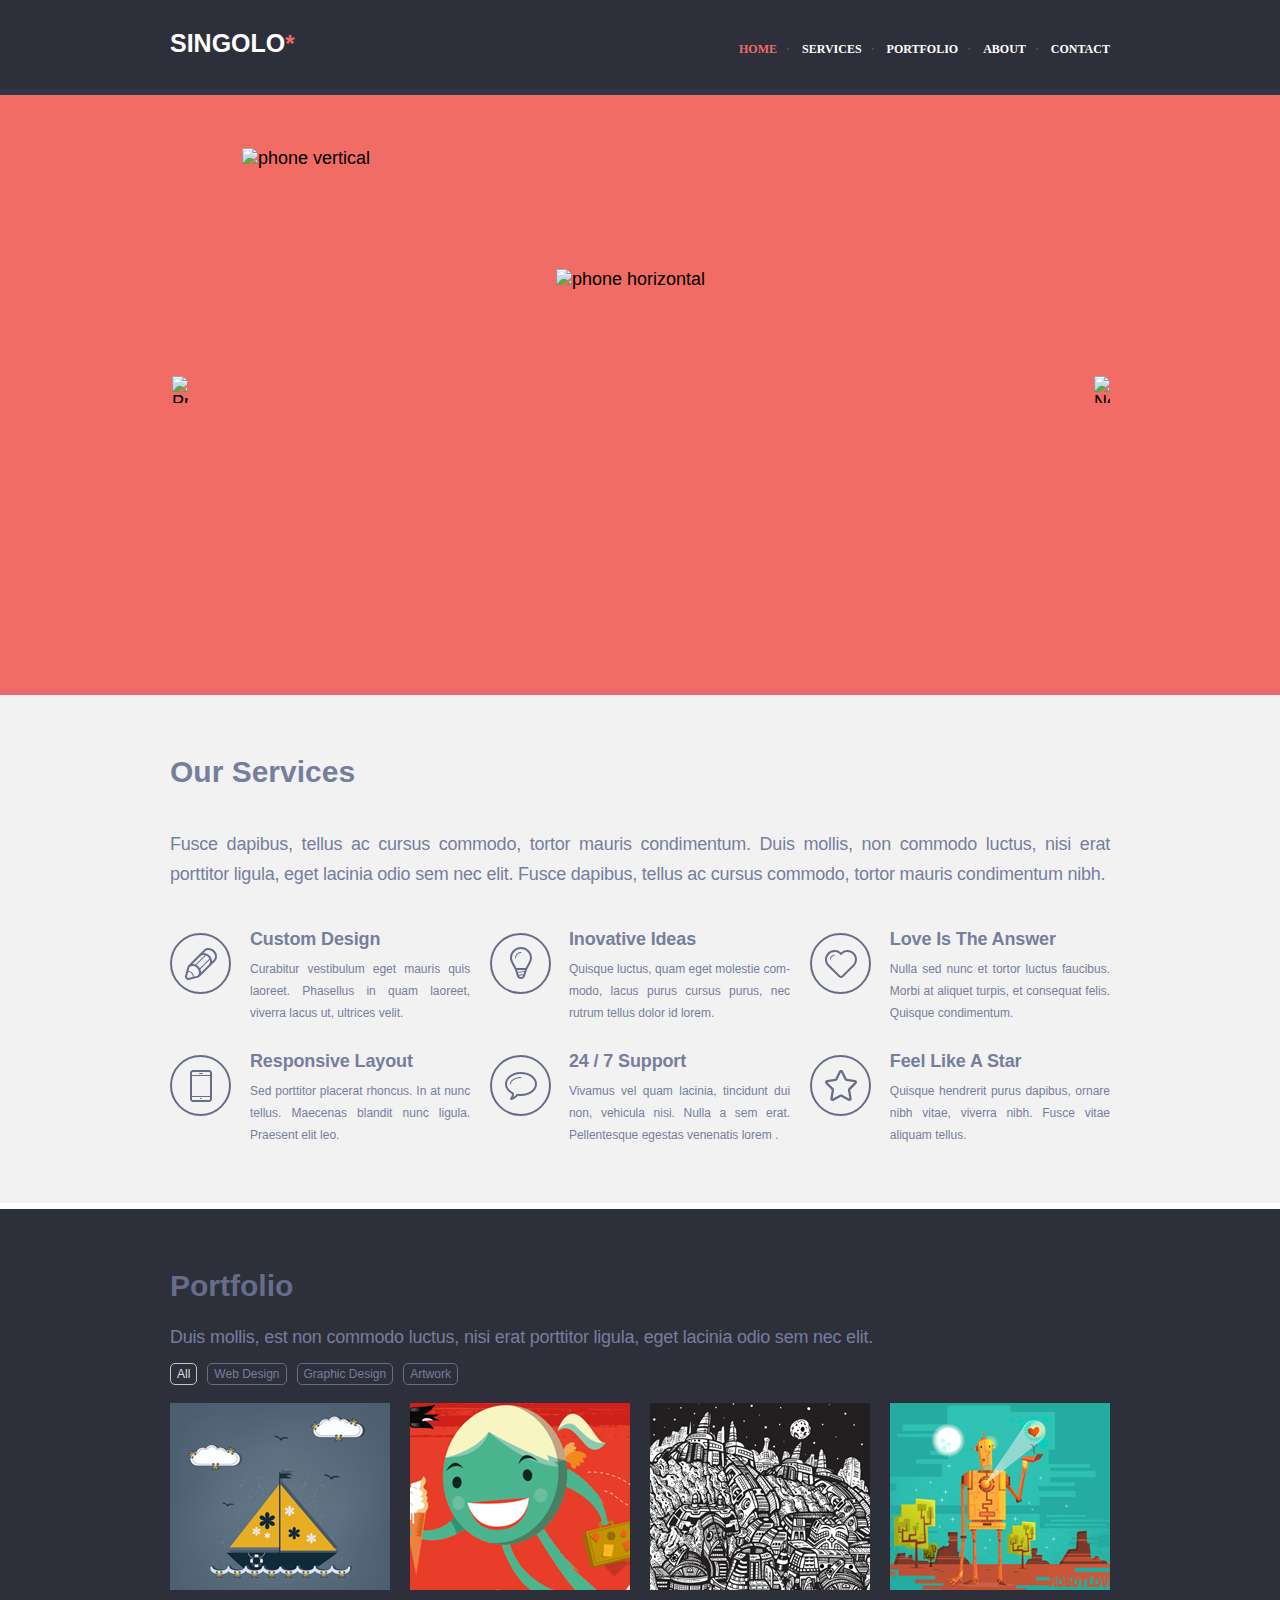
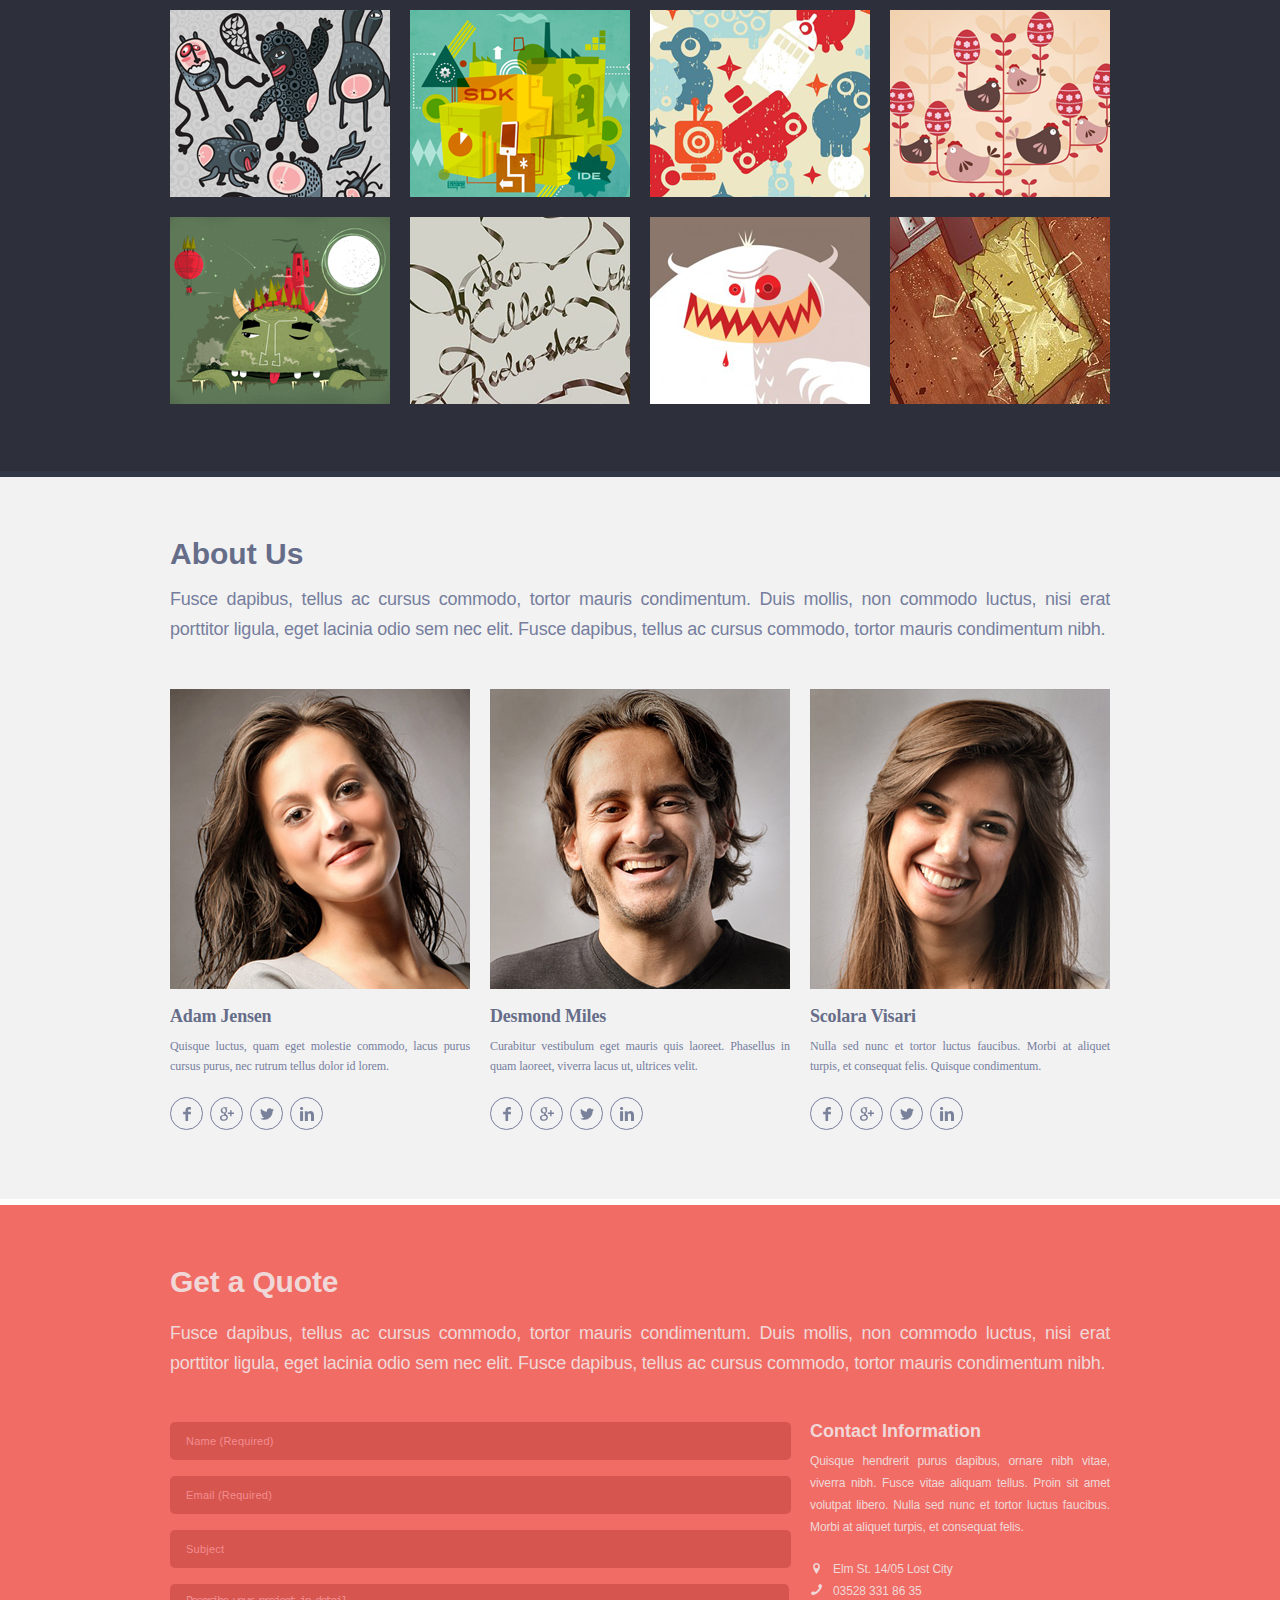
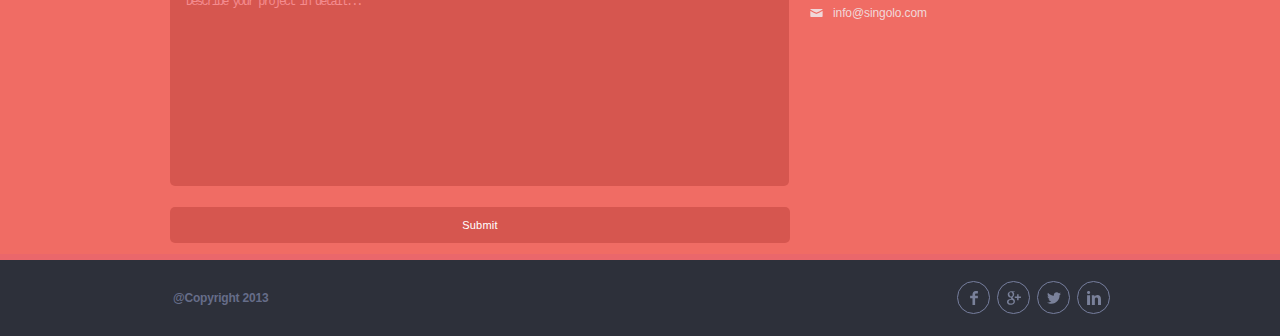
==== index.html @ 2f9a9399 "feat: merged 3 part into one without cleaning css" ====
<!DOCTYPE html>
<html lang="en">
<head>
  <meta charset="UTF-8">
  <meta name="viewport" content="width=device-width, initial-scale=1.0">
  <link rel="stylesheet" href="./assets/fonts/fonts.css">
  <link rel="stylesheet" href="./style.css">
  <title>Singpolo</title>
</head>
<body>
  <header class="header">
    <div class="wrapper">
      <h1 class="logo"><a href="#">Singolo</a></h1>
      <nav class="header-navigation">
        <ul class="navigation">
          <li><a href="#">Home</a></li>
          <li><a href="#">Services</a></li>
          <li><a href="#">Portfolio</a></li>
          <li><a href="#">About</a></li>
          <li><a href="#">Contact</a></li>
        </ul>
      </nav>
    </div>
    <div class="header-underline"></div>
  </header>
  <main class="main">
    <section class="slider">
      <div class="wrapper">
        <a href="#" class="btn-prev"><img class="prev" src="./assets/img/prev.png" alt="Previos slide"></a>
        <img class="phone-vertical" src="./assets/img/phone-vertical.png" alt="phone vertical" >
        <img class="phone-horizontal" src="./assets/img/phone-horizontal.png" alt="phone horizontal">
        <a href="#" class="btn-next"><img class="next" src="./assets/img/next.png" alt="Next slide"></a>
      </div>
      <div class="slider-underline"></div>
    </section>
    <section class="services">
      <div class="wrapper">
        <h2 class="services-header">Our Services</h2>
        <p class="service-text">Fusce dapibus, tellus ac cursus commodo, tortor mauris condimentum. Duis mollis,
          non commodo luctus, nisi erat porttitor ligula, eget lacinia odio sem nec elit. Fusce dapibus,
          tellus ac cursus commodo, tortor mauris condimentum nibh.</p>
          <div class="layout-3-column">
            <div class="item-service">
                <div class="tool-icon">
                  <img src="./assets/img/pen.svg" class="icon-transparent" alt="pen"/>
                </div>
              <div class="tool">
                <h3>Custom design</h3>
                <p>Curabitur vestibulum eget mauris quis laoreet. Phasellus in quam laoreet, viverra lacus ut,
                  ultrices velit.</p>
              </div>
            </div>
            <div class="item-service">
                <div class="tool-icon">
                  <img src="./assets/img/lightbulb.svg" class="icon-transparent" alt="bulb"/>
                </div>
              <div class="tool">
                <h3>Inovative Ideas</h3>
                <p>Quisque luctus, quam eget molestie com&shy;modo, lacus purus cursus purus, nec rutrum tellus dolor id lorem.</p>
              </div>
            </div>
            <div class="item-service">
                <div class="tool-icon">
                  <img src="./assets/img/heart.svg" class="icon-transparent" alt="heart"/>
                </div>
              <div class="tool">
                <h3>Love Is The Answer</h3>
                <p>Nulla sed nunc et tortor luctus faucibus. Morbi at aliquet turpis, et consequat felis. Quisque condimentum.</p>
              </div>
            </div>
            <div class="item-service">
                <div class="tool-icon">
                  <img src="./assets/img/phone.svg" class="icon-transparent" alt="phone"/>
                </div>
              <div class="tool">
                <h3>Responsive Layout</h3>
                <p>Sed porttitor placerat rhoncus. In at nunc tellus. Maecenas blandit nunc ligula. Prae&shy;sent elit leo.</p>
              </div>
            </div>
            <div class="item-service">
                <div class="tool-icon">
                  <img src="./assets/img/bubble.svg" class="icon-transparent" alt="bubble"/>
                </div>
              <div class="tool">
                <h3>24 / 7 Support</h3>
                <p>Vivamus vel quam lacinia, tincidunt dui non, vehicula nisi. Nulla a sem erat. Pellen&shy;tesque egestas venenatis lorem .</p>
              </div>
            </div>
            <div class="item-service">
                <div class="tool-icon">
                  <img src="./assets/img/star.svg" class="icon-transparent" alt="star"/>
                </div>
              <div class="tool">
                <h3>Feel Like A Star</h3>
                <p>Quisque hendrerit purus dapibus, ornare nibh vitae, viverra nibh. Fusce vitae aliquam tellus.</p>
              </div>
            </div>
          </div>
      </div>
      <div class="services-underline"></div>
    </section>
    <section class="portfolio">
      <div class="wrapper">
        <h2 class="portfolio-header">Portfolio</h2>
        <p class="description">Duis mollis, est non commodo luctus, nisi erat
          porttitor ligula, eget lacinia odio sem nec elit.</p>
          <ul class="tags">
            <li><a href="#">all</a></li>
            <li><a href="#">web design</a></li>
            <li><a href="#">graphic design</a></li>
            <li><a href="#">artwork</a></li>
          </ul>
          <div class="layout-4-column">
            <div class="item">
              <a href="#"><img src="./assets/img/Project1.png" class="item-img1" alt=""></a>
            </div>
            <div class="item">
              <a href="#"><img src="./assets/img/Project2.png" class="item-img2" alt=""></a>
            </div>
            <div class="item">
              <a href="#"><img src="./assets/img/Project3.png" class="item-img3" alt=""></a>
            </div>
            <div class="item">
              <a href="#"><img src="./assets/img/Project4.png" class="item-img4" alt=""></a>
            </div>
            <div class="item">
              <a href="#"><img src="./assets/img/Project5.png" class="item-img5" alt=""></a>
            </div>
            <div class="item">
              <a href="#"><img src="./assets/img/Project6.png" class="item-img6" alt=""></a>
            </div>
            <div class="item">
              <a href="#"><img src="./assets/img/Project7.png" class="item-img7" alt=""></a>
            </div>
            <div class="item">
              <a href="#"><img src="./assets/img/Project8.png" class="item-img8" alt=""></a>
            </div>
            <div class="item">
              <a href="#"><img src="./assets/img/Project9.png" class="item-img9" alt=""></a>
            </div>
            <div class="item">
              <a href="#"><img src="./assets/img/Project10.png" class="item-img10" alt=""></a>
            </div>
            <div class="item">
              <a href="#"><img src="./assets/img/Project11.png" class="item-img11" alt=""></a>
            </div>
            <div class="item">
              <a href="#"><img src="./assets/img/Project12.png" class="item-img12" alt=""></a>
            </div>
            <div class="item">
              <a href="#"><img src="./assets/img/Project12.png" class="item-img12" alt=""></a>
            </div>
            <div class="item">
              <a href="#"><img src="./assets/img/Project12.png" class="item-img12" alt=""></a>
            </div>
          </div>
      </div>
      <div class="portfolio-underline"></div>
    </section>
    <section class="about-us">
      <div class="wrapper">
        <h2 class="about-us-header">About Us</h2>
        <p class="about-us-description">Fusce dapibus, tellus ac cursus commodo, tortor mauris condimentum.
          Duis mollis, non commodo luctus, nisi erat porttitor ligula, eget lacinia odio sem nec elit.
          Fusce dapibus, tellus ac cursus commodo, tortor mauris condimentum nibh.</p>
        <div class="layer-3-tiles">
          <div class="box">
            <img src="./assets/img/photo1.jpg" alt="Adam Jensen" class="photo1">
            <h3>Adam Jensen</h3>
            <p>Quisque luctus, quam eget molestie commodo, lacus purus cursus purus, nec rutrum tellus dolor id lorem.</p>
            <div class="soc-networks">
              <a href="#"><img src="./assets/img/ico-facebook.svg" alt="Facebook" class="ico-facebook"></a>
              <a href="#"><img src="./assets/img/ico-google-plus.svg" alt="Google Plus" class="ico-google-plus"></a>
              <a href="#"><img src="./assets/img/ico-twitter.svg" alt="Twitter" class="ico-twitter"></a>
              <a href="#"><img src="./assets/img/ico-linkedin.svg" alt="LinkedIn" class="ico-linkedin"></a>
            </div>
          </div>
          <div class="box">
            <img src="./assets/img/photo2.jpg" alt="Desmond Miles" class="photo2">
            <h3>Desmond Miles</h3>
            <p>Curabitur vestibulum eget mauris quis laoreet. Phasellus in quam laoreet, viverra lacus ut, ultrices velit.</p>
            <div class="soc-networks">
              <a href="#"><img src="./assets/img/ico-facebook.svg" alt="Facebook" class="ico-facebook"></a>
              <a href="#"><img src="./assets/img/ico-google-plus.svg" alt="Google Plus" class="ico-google-plus"></a>
              <a href="#"><img src="./assets/img/ico-twitter.svg" alt="Twitter" class="ico-twitter"></a>
              <a href="#"><img src="./assets/img/ico-linkedin.svg" alt="LinkedIn" class="ico-linkedin"></a>
            </div>
          </div>
          <div class="box">
            <img src="./assets/img/photo3.jpg" alt="Scolara Visari" class="photo3">
            <h3>Scolara Visari</h3>
            <p>Nulla sed nunc et tortor luctus faucibus. Morbi at aliquet turpis, et consequat felis. Quisque condimentum.</p>
            <div class="soc-networks">
              <a href="#"><img src="./assets/img/ico-facebook.svg" alt="Facebook" class="ico-facebook"></a>
              <a href="#"><img src="./assets/img/ico-google-plus.svg" alt="Google Plus" class="ico-google-plus"></a>
              <a href="#"><img src="./assets/img/ico-twitter.svg" alt="Twitter" class="ico-twitter"></a>
              <a href="#"><img src="./assets/img/ico-linkedin.svg" alt="LinkedIn" class="ico-linkedin"></a>
            </div>
          </div>
        </div>
      </div>
      <div class="about-us-underline"></div>
    </section>
    <section class="quote">
      <div class="wrapper">
        <h2 class="quote-header">Get a Quote</h2>
        <p>Fusce dapibus, tellus ac cursus commodo, tortor mauris condimentum. Duis mollis,
          non commodo luctus, nisi erat porttitor ligula, eget lacinia odio sem nec elit.
          Fusce dapibus, tellus ac cursus commodo, tortor mauris condimentum nibh.</p>
        <div class="layer-2-column">
          <div class="first-column">
            <form action="post">
              <input type="text" name="name" required placeholder="Name (Required)" class="contacts-input">
              <input type="email" name="email" required placeholder="Email (Required)" class="contacts-input">
              <input type="text" name="subject" placeholder="Subject" class="contacts-input">
              <textarea name="project-description" placeholder="Describe your project in detail..." class="contacts-textarea"></textarea>
              <input type="submit" value="Submit" class="contacts-input submit">
            </form>
          </div>
          <div class="second-column">
            <h3 class="contact-header">Contact Information</h3>
            <p>Quisque hendrerit purus dapibus, ornare nibh vitae, viver&shy;ra nibh.
              Fusce vitae aliquam tellus. Proin sit amet volutpat libero. Nulla sed nunc
              et tortor luctus faucibus. Morbi at aliquet turpis, et consequat felis. </p>
              <div class="contacts">
                <p class="location">Elm St. 14/05 Lost City </p>
                <p class="phone-number"><a href="tel:035283318635" title="Phone number">03528 331 86 35</a></p>
                <p class="our-email"><a href="mailto:info@singolo.com">info@singolo.com</a></p>
              </div>
          </div>
        </div>
      </div>
      <div class="quote-underline"></div>
    </section>
  </main>
  <footer>
    <div class="wrapper">
      <h4 class="footer-copyright">@Copyright 2013</h4>
      <div class="soc-networks">
        <a href="#"><img src="./assets/img/ico-facebook.svg" alt="Facebook" class="ico-facebook"></a>
        <a href="#"><img src="./assets/img/ico-google-plus.svg" alt="Google Plus" class="ico-google-plus"></a>
        <a href="#"><img src="./assets/img/ico-twitter.svg" alt="Twitter" class="ico-twitter"></a>
        <a href="#"><img src="./assets/img/ico-linkedin.svg" alt="LinkedIn" class="ico-linkedin"></a>
      </div>
    </div>
  </footer>
</body>
</html>
---- style.css ----
html {
  font-size: 10px;
}

body {
  font-size: 1.8rem;
  font-family: 'Lato', Arial, sans-serif;
  margin: 0px;
}

a {
  color: inherit;
  text-decoration: none;
}

.wrapper {
  display: flex;
  width: 940px;
  height: 100%;
  margin: 0 auto;
  padding: 0 40px;
}

header {
  width: 100%;
  height: 89px;
  background-color: #2d303a;
  margin-bottom: 6px;
}

.header-underline {
  height: 6px;
  position: relative;
  background-color: #323746;
}

header > .wrapper {
  justify-content: space-between;
  width: 940px;
}

.logo {
  color: #ffffff;
  text-align: left;
  line-height: 20px;
  font-size: 2.5rem;
  font-weight: 700;
  text-transform: uppercase;
  margin-block-start: 33px;
}

.logo::after {
  content: "*";
  position: relative;
  font-size: 2.4rem;
  color: #f06c64;
}

nav {
  width: 380px;
  height: 100%;
}

.header-navigation .navigation {
  display: flex;
  justify-content: space-between;
  list-style: none;
  margin-block-start: 18px;
  margin-block-end: 0;
  padding-inline-start: 9px;
}

.navigation li a {
  font-size: 12px;
  line-height: 63px;
  font-family: "Lato";
  font-weight: 700;
  text-align: left;
  color: #ffffff;
  text-transform: uppercase;
}

.navigation li:first-child a {
  color: #f06c64;
}

.navigation li:not(:first-child)::before {
  content: ".";
  position: relative;
  font-weight: 400;
  font-size: 20px;
  left: -11px;
  color: #494e62;
  bottom: 3px;

}

.navigation li a:hover {
  color: #f06c64;
}

.slider {
  width: 100%;
  height: 594px;
  background-color: #f06c64;
  margin-bottom: 6px;
}

.slider > .wrapper {
  position: relative;
}

.prev:hover, .next:hover {
  transform: scale(1.4);
}

.prev {
  position: absolute;
  width: 16px;
  height: 27px;
  top: 281px;
  left: 42px;
}

.phone-vertical {
  position: absolute;
  top: 53px;
  left: 112px;
  width: 240px;
  height: 484px;
}

.phone-horizontal {
  position: absolute;
  top: 174px;
  right: 111px;
  width: 483px;
  height: 240px;
}

.next {
  position: absolute;
  width: 16px;
  height: 27px;
  top: 281px;
  right: 40px;
}

.slider-underline {
  height: 6px;
  position: relative;
  background-color: #ea676b;
}

.services {
  width: 100%;
  color: #767e9e;
  background-color: #f2f2f2;
}

.services > .wrapper {
  flex-direction: column;
}

.services-header {
  font-weight: 900;
  margin-block-start: 0;
  margin-block-end: 19px;
  padding-block-start: 60px;
  font-size: 3rem;
}

.service-text {
  margin-top: 0px;
  text-align: justify;
  font-size: 1.8rem;
  line-height: 3rem;
  margin-bottom: 40px;
  font-weight: 300;
}

.layout-3-column {
  display: flex;
  flex-wrap: wrap;
  justify-content: space-between;
  margin-bottom: 30px;
}

.item-service {
  display: flex;
  flex-basis: 33%;
  margin-bottom: 27px;
  margin-right: -10px;
}

.layout-3-column h3 {
  margin: 0;
  font-size: 1.8rem;
  text-align: justify;
  letter-spacing: -0.013rem;
  text-transform: capitalize;
  font-weight: 900;
}

.layout-3-column p {
  margin: 0;
  font-size: 1.2rem;
  font-weight: 400;
  line-height: 2.2rem;
  padding-top: 8px;
  text-align: justify;
  padding-right: 10px;

}

.tool-icon {
  padding-top: 4px;
  margin-right: 18px;
}

.services-underline {
  height: 6px;
  position: relative;
  background-color: #ffffff;

}

/*===============Sinpolo 1^ ================*/

html {
  font-size: 10px;
}

body {
  font-size: 1.8rem;
  font-family: 'Lato', Arial, sans-serif;
  margin: 0px;
}

a {
  color: inherit;
  text-decoration: none;
}

p {
  display: block;
  margin-block-start: 0;
  margin-block-end: 0;
  margin-inline-start: 0;
  margin-inline-end: 0;
}

ul {
  display: block;
  list-style-type: disc;
  margin-block-start: 0;
  margin-block-end: 0;
  margin-inline-start: 0;
  margin-inline-end: 0;
  padding-inline-start: 0;
}

h1, h2, h3 {
  margin-block-start: 0;
  margin-block-end: 0;
}

.wrapper {
  display: flex;
  width: 940px;
  height: 100%;
  margin: 0 auto;
  padding: 0 40px;
}

.portfolio {
  background-color: #2d303a;
  color: #767e9e;
}

.portfolio > .wrapper {
  justify-content: space-between;
  flex-direction: column;
  width: 940px;
}

.portfolio-header {
  color: #666d89;
  text-align: left;
  line-height: 30px;
  font-size: 3.0rem;
  font-weight: 900;
  margin-block-start: 62px;
  margin-block-end: 0;
}

.description {
  letter-spacing: -0.22px;
  padding-top: 22px;
  line-height: 30px;
}

.tags {
  display: flex;
  justify-content: start;
  list-style: none;
  padding-top: 11px;
  font-size: 1.2rem;
  font-weight: 400;
  text-align: left;
  text-transform: capitalize;
}

.tags > li {
  margin-right: 10px;
  border: solid 1px #666d89;
  border-radius: 5px;
  padding: 3px 6px;
}

.tags > li:hover {
  transform: scale(1.2);
}

.tags > li:first-child {
  border-color: #c5c5c5;
  color: #dedede;
}

.layout-4-column {
  height: 621px;
  display: flex;
  flex-wrap: wrap;
  padding-top: 18px;
  position: relative;
  overflow: hidden;
  padding-bottom: 47px;
}

.item {
  display: flex;
  flex-direction: row;
  justify-content: space-between;
  position: relative;
  overflow: hidden;
  width: 220px;
  height: 187px;
  margin-right: 20px;
  margin-bottom: 20px;
}

.item:nth-child(4n){
  margin-right: 0;
}

.item:nth-child(n+13) {
  display: none;
}

.item img {
  position: absolute;
}

.item:hover{
  box-shadow: 5px 5px 10px 5px #0d0e11;
}

.item-img1 {
  top: -11px;
  left: -8px;
}

.item-img2 {
  top: -43px;
  left: -82px;
}

.item-img3 {
  top: -1px;
  left: -11px;
}

.item-img4 {
  top: -2px;
  left: -24px;
}

.item-img5 {
  top: -16px;
  left: -10px;
}

.item-img6 {
  top: -4px;
  left: -16px;
}

.item-img7 {
  top: -39px;
  left: -31px;
}

.item-img8 {
  top: -32px;
  left: -24px;
}

.item-img9 {
  top: -2px;
  left: -16px;
}

.item-img10 {
  top: -113px;
  left: -141px;
}

.item-img11 {
  top: -175px;
  left: -144px;
}

.item-img12 {
  top: -60px;
  left: -36px;
}

.portfolio-underline {
  height: 6px;
  position: relative;
  background-color: #313745;
}

.about-us {
  background-color: #f2f2f2;
  color: #767e9e;
}

.about-us > .wrapper {
  flex-direction: column;
}

.about-us-header {
  color: #666d89;
  text-align: left;
  line-height: 18px;
  font-size: 3.0rem;
  font-weight: 900;
  margin-block-start: 68px;
  margin-block-end: 0;
}

.about-us-description {
  letter-spacing: -0.22px;
  padding-top: 27px;
  line-height: 30px;
  text-align: justify;
}

.layer-3-tiles {
  display: flex;
  flex-direction: row;
  justify-content: space-between;
  padding-top: 45px;
  height: 510px;
}

.layer-3-tiles > .item {
  margin-right: unset;
  margin-bottom: unset;
  padding-right: unset;
  height: unset;
  width: unset;
  flex-direction: column;
}

.about-us-underline {
  height: 6px;
  position: relative;
  background-color: #ffffff;
}

.layer-3-tiles > .box > h3 {
  white-space: nowrap;
}

.layer-3-tiles > .box {
  width: 300px;
}

.layer-3-tiles > .box > img {
  height: 300px;
  width: 300px;
}

.layer-3-tiles > .box > h3 {
  font-size: 1.8rem;
  line-height: 18px;
  color: #666d89;
  font-family: "Lato";
  font-weight: 900;
  text-align: left;
  padding-top: 13px;
  letter-spacing: -0.19px;
}

.box > p {
  font-size: 1.2rem;
  line-height: 20px;
  color: #767e9e;
  font-family: "Lato";
  font-weight: 400;
  text-align: justify;
  padding-top: 11px;
  letter-spacing: -0.07px;
}

.soc-networks {
  padding-top: 24px;
  display: flex;
}

.soc-networks > a {
  width: 30px;
  height: 31px;
  border: 1px solid #767e9e;
  border-radius: 50%;
  display: flex;
  justify-content: center;
  align-items: center;
  padding-left: 1px;
  margin-right: 7px;
}

.soc-networks > a:hover {
  transform: scale(1.2);
}

.soc-networks>a>img {
  width: 14px;
  height: 14px;
}

/*===============Sinpolo 2 ^ ================*/

html {
  font-size: 10px;
}

body {
  font-size: 1.8rem;
  font-family: 'Lato', Arial, sans-serif;
  margin: 0px;
}

a {
  color: inherit;
  text-decoration: none;
}

p {
  display: block;
  margin-block-start: 0;
  margin-block-end: 0;
  margin-inline-start: 0;
  margin-inline-end: 0;
}

ul {
  display: block;
  list-style-type: disc;
  margin-block-start: 0;
  margin-block-end: 0;
  margin-inline-start: 0;
  margin-inline-end: 0;
  padding-inline-start: 0;
}

h1, h2, h3 {
  margin-block-start: 0;
  margin-block-end: 0;
}

.wrapper {
  display: flex;
  width: 940px;
  height: 100%;
  margin: 0 auto;
  padding: 0 40px;
}

.quote {
  background-color: #f06c64;
  color: #f0d8d9;
}

.quote > .wrapper {
  justify-content: space-between;
  flex-direction: column;
  width: 940px;
}

.quote-header {
  text-align: left;
  line-height: 30px;
  font-size: 3.0rem;
  font-weight: 900;
  margin-block-start: 62px;
  margin-block-end: 0;
  letter-spacing: -0.16px;
}

.wrapper > p {
  letter-spacing: -0.222px;
  padding-top: 21px;
  line-height: 30px;
  text-align: justify;
}

.layer-2-column {
  padding-top: 28px;
  display: flex;
}

.first-column {
  width: 620px;
  padding-bottom: 11px;
}

.contacts-input {
  padding-left: 16px;
  font-size: 1.1rem;
  letter-spacing: 0.02em;
}

.contacts-input,
.contacts-textarea {
  height: 36px;
  border-radius: 5px;
  border: 0;
  background-color: #d6564f;
  color: #ffffff;
  width: 603px;
  margin-top: 16px;
}

.contacts-input:hover,
.contacts-textarea:hover {
  background-color: #c9534d;
  outline: none;
}

.contacts-input:focus,
.contacts-textarea:focus {
  color: #666d89;
  background-color: #f0d8d9;
  outline: none;
}

.contacts-textarea {
  width: 601px;
  height: 188px;
  padding-top: 12px;
  padding-left: 16px;
  font-size: 1.2rem;
  letter-spacing: -0.17em;
  line-height: 12px;
  resize: none;
}

.contacts-input::placeholder,
.contacts-textarea::placeholder {
  color: #f48c8f;
}

textarea {
  padding-bottom: 2px;
  margin: 0;
}

input[type="submit"] {
  padding: 1px 6px;
}

.contacts-input.submit {
  width: 620px;
}

.second-column {
  padding-left: 20px;
  width: 300px;
}

.second-column > p {
  font-size: 1.2rem;
  line-height: 22px;
  letter-spacing: -0.1px;
  text-align: justify;
}

.contact-header {
  font-size: 1.8rem;
  font-weight: 900;
  line-height: 18px;
  padding-top: 16px;
  padding-bottom: 10px;
}

.contacts {
  padding-top: 20px;
}

.contacts > p {
  font-size: 1.2rem;
  line-height: 22px;
  letter-spacing: -0.1px;
  text-align: justify;
  padding-left: 23px;
}

.contacts a:hover {
  color: #d6564f;
}

.location {
  background: url(./assets/img/location.svg) 3px 5px no-repeat;
}

.phone-number {
  background: url(./assets/img/our-phone.svg) 1px 4px no-repeat;
}

.our-email {
  background: url(./assets/img/email.svg) 0 7px no-repeat;
}

.quote-underline {
  height: 6px;
  position: relative;
  background-color: #ea676b;
}

.soc-networks {
  padding-top: 21px;
  display: flex;
}

.soc-networks > a {
  width: 30px;
  height: 31px;
  border: 1px solid #767e9e;
  border-radius: 50%;
  display: flex;
  justify-content: center;
  align-items: center;
  padding-left: 1px;
  margin-right: 7px;
}

.soc-networks > a:nth-child(4) {
  margin-right: 0;
}

.soc-networks > a:hover {
  transform: scale(1.2);
}

.soc-networks>a>img {
  width: 14px;
  height: 14px;
}

footer {
  background-color: #2d303a;
  color: #666d89;
}

footer  .wrapper {
  display: flex;
  flex-direction: row;
  justify-content: space-between;
}

footer h4 {
  font-size: 1.2rem;
  line-height: 22px;
  letter-spacing: -0.2px;
  padding-left: 3px;
  padding-top: 11px;
  padding-bottom: 11px;
}
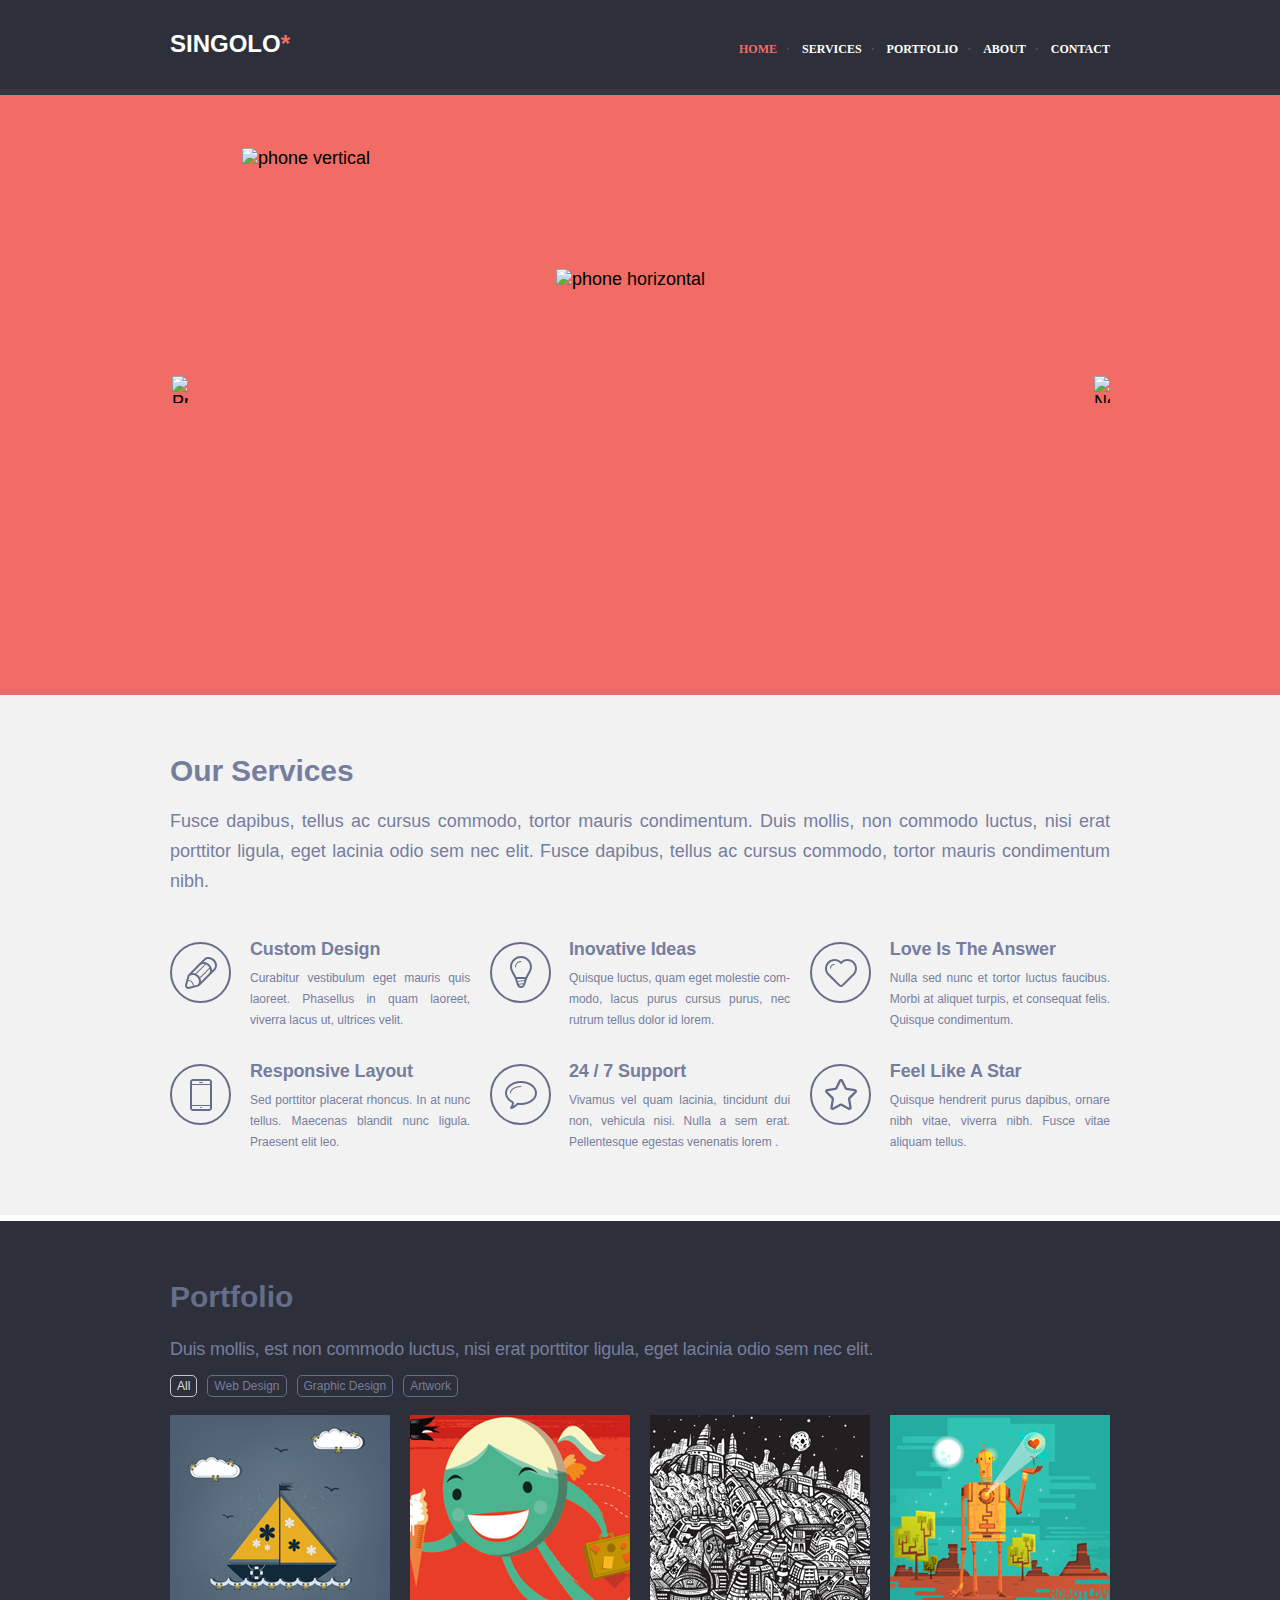
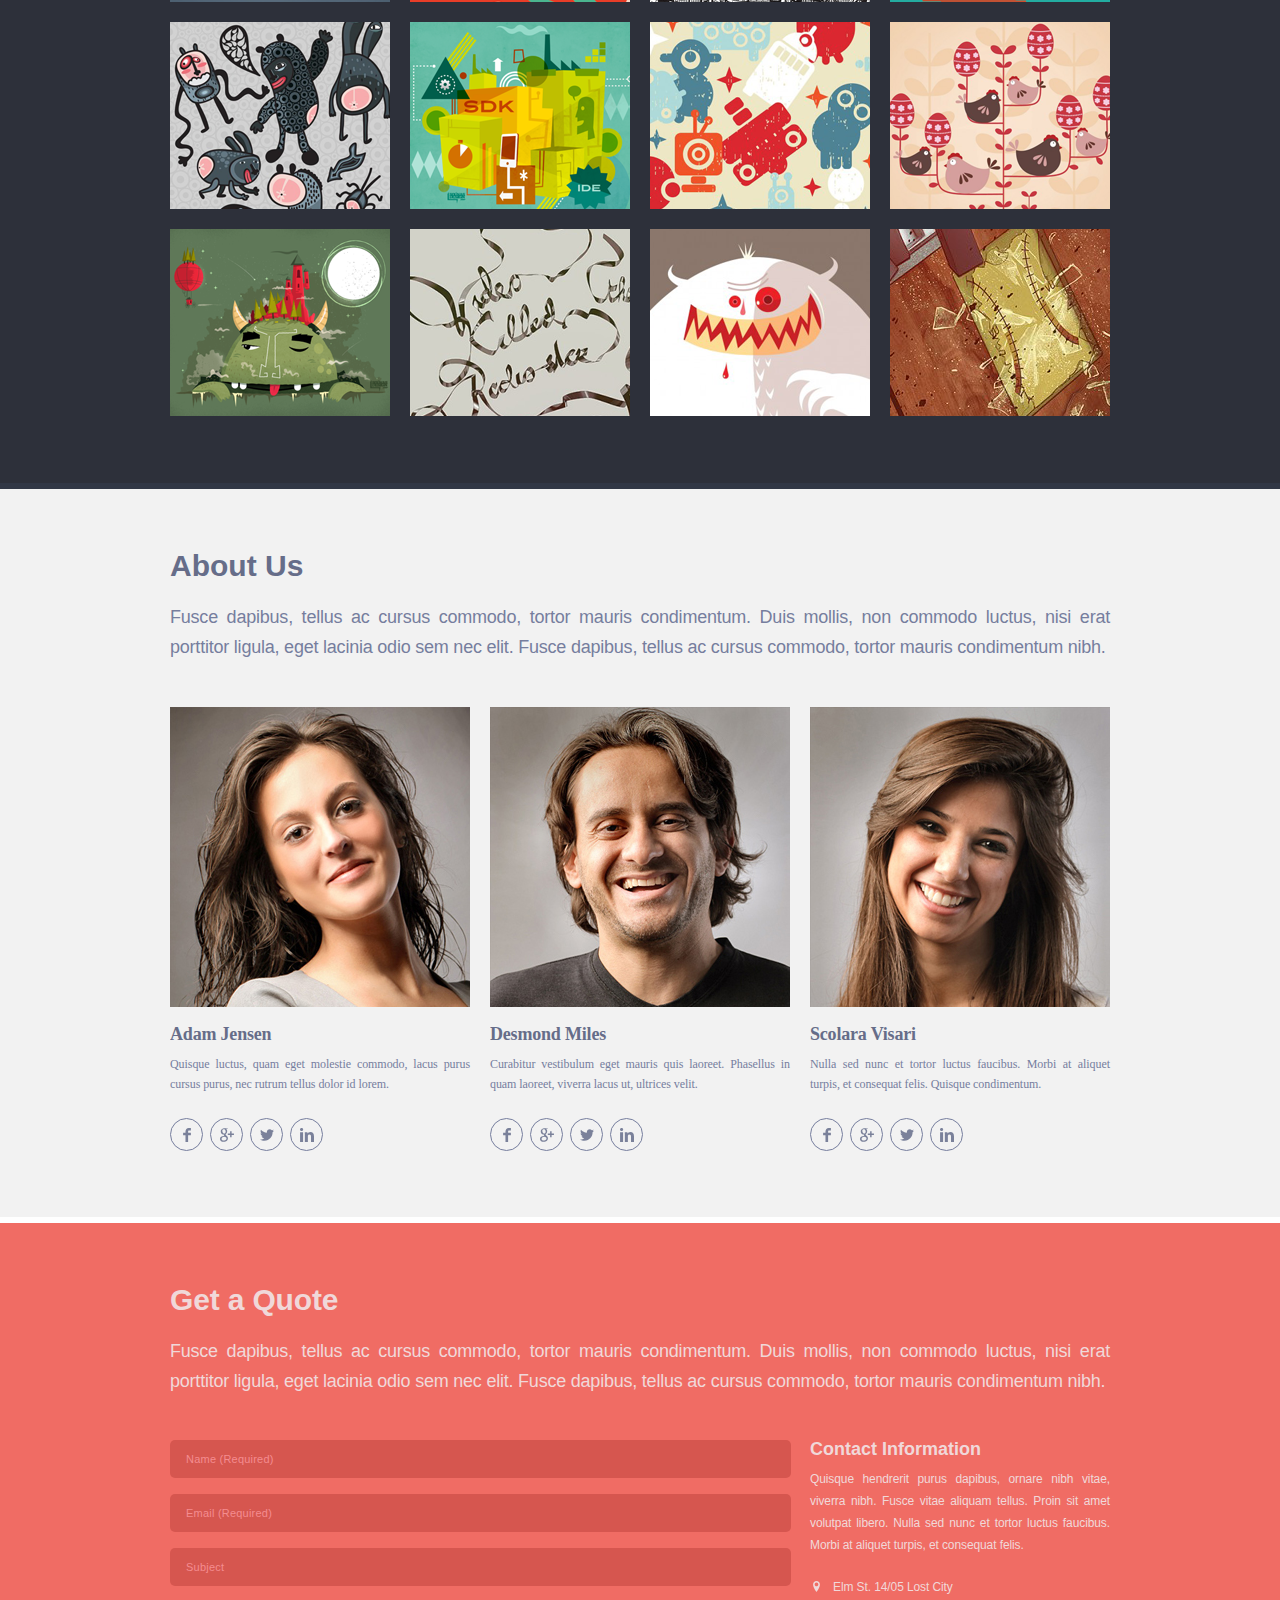
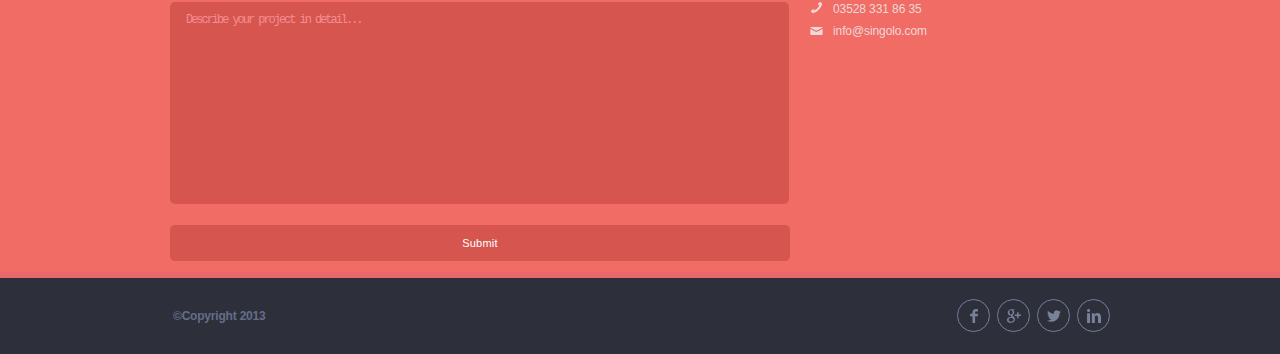
==== commit 687d18fc: "feat: implement Portfolio active tabs and randomize swap for images" ====
--- a/index.html
+++ b/index.html
@@ -12,12 +12,12 @@
     <div class="wrapper">
       <h1 class="logo"><a href="#">Singolo</a></h1>
       <nav class="header-navigation">
-        <ul class="navigation">
-          <li><a href="#">Home</a></li>
-          <li><a href="#">Services</a></li>
-          <li><a href="#">Portfolio</a></li>
-          <li><a href="#">About</a></li>
-          <li><a href="#">Contact</a></li>
+        <ul class="navigation" id="menu">
+          <li class="active"><a href="#">Home</a></li>
+          <li><a href="#services">Services</a></li>
+          <li><a href="#portfolio">Portfolio</a></li>
+          <li><a href="#about">About</a></li>
+          <li><a href="#contact">Contact</a></li>
         </ul>
       </nav>
     </div>
@@ -33,7 +33,7 @@
       </div>
       <div class="slider-underline"></div>
     </section>
-    <section class="services">
+    <section id="services" class="services">
       <div class="wrapper">
         <h2 class="services-header">Our Services</h2>
         <p class="service-text">Fusce dapibus, tellus ac cursus commodo, tortor mauris condimentum. Duis mollis,
@@ -99,16 +99,16 @@
       </div>
       <div class="services-underline"></div>
     </section>
-    <section class="portfolio">
+    <section id="portfolio" class="portfolio">
       <div class="wrapper">
         <h2 class="portfolio-header">Portfolio</h2>
         <p class="description">Duis mollis, est non commodo luctus, nisi erat
           porttitor ligula, eget lacinia odio sem nec elit.</p>
-          <ul class="tags">
-            <li><a href="#">all</a></li>
-            <li><a href="#">web design</a></li>
-            <li><a href="#">graphic design</a></li>
-            <li><a href="#">artwork</a></li>
+          <ul id="tags" class="tags">
+            <li class="active"><a href="#portfolio">all</a></li>
+            <li><a href="#portfolio">web design</a></li>
+            <li><a href="#portfolio">graphic design</a></li>
+            <li><a href="#portfolio">artwork</a></li>
           </ul>
           <div class="layout-4-column">
             <div class="item">
@@ -147,17 +147,11 @@
             <div class="item">
               <a href="#"><img src="./assets/img/Project12.png" class="item-img12" alt=""></a>
             </div>
-            <div class="item">
-              <a href="#"><img src="./assets/img/Project12.png" class="item-img12" alt=""></a>
-            </div>
-            <div class="item">
-              <a href="#"><img src="./assets/img/Project12.png" class="item-img12" alt=""></a>
-            </div>
           </div>
       </div>
       <div class="portfolio-underline"></div>
     </section>
-    <section class="about-us">
+    <section id="about" class="about-us">
       <div class="wrapper">
         <h2 class="about-us-header">About Us</h2>
         <p class="about-us-description">Fusce dapibus, tellus ac cursus commodo, tortor mauris condimentum.
@@ -201,20 +195,20 @@
       </div>
       <div class="about-us-underline"></div>
     </section>
-    <section class="quote">
+    <section id="contact" class="quote">
       <div class="wrapper">
         <h2 class="quote-header">Get a Quote</h2>
-        <p>Fusce dapibus, tellus ac cursus commodo, tortor mauris condimentum. Duis mollis,
+        <p class="quote-description">Fusce dapibus, tellus ac cursus commodo, tortor mauris condimentum. Duis mollis,
           non commodo luctus, nisi erat porttitor ligula, eget lacinia odio sem nec elit.
           Fusce dapibus, tellus ac cursus commodo, tortor mauris condimentum nibh.</p>
         <div class="layer-2-column">
           <div class="first-column">
-            <form action="post">
+            <form id="quote-form" action="post" onsubmit="return false;">
               <input type="text" name="name" required placeholder="Name (Required)" class="contacts-input">
               <input type="email" name="email" required placeholder="Email (Required)" class="contacts-input">
-              <input type="text" name="subject" placeholder="Subject" class="contacts-input">
-              <textarea name="project-description" placeholder="Describe your project in detail..." class="contacts-textarea"></textarea>
-              <input type="submit" value="Submit" class="contacts-input submit">
+              <input type="text" id="subject" name="subject" placeholder="Subject" class="contacts-input">
+              <textarea id="describe" name="project-description" placeholder="Describe your project in detail..." class="contacts-textarea"></textarea>
+              <input type="submit" id="send-btn" placeholder="Submit" class="contacts-input submit">
             </form>
           </div>
           <div class="second-column">
@@ -229,14 +223,22 @@
               </div>
           </div>
         </div>
+        <div id="message-block" class="hidden">
+          <div id="message">
+            <p>Письмо отправлено</p><hr>
+            <span id="result-subject"></span><br>
+            <span id="result-describe"></span><br>
+            <input type="button" id="close-btn" value="Close">
+          </div>
+        </div>
       </div>
       <div class="quote-underline"></div>
     </section>
   </main>
   <footer>
     <div class="wrapper">
-      <h4 class="footer-copyright">@Copyright 2013</h4>
-      <div class="soc-networks">
+      <h4 class="footer-copyright">&copy;Copyright 2013</h4>
+      <div class="footer soc-networks">
         <a href="#"><img src="./assets/img/ico-facebook.svg" alt="Facebook" class="ico-facebook"></a>
         <a href="#"><img src="./assets/img/ico-google-plus.svg" alt="Google Plus" class="ico-google-plus"></a>
         <a href="#"><img src="./assets/img/ico-twitter.svg" alt="Twitter" class="ico-twitter"></a>
@@ -244,5 +246,6 @@
       </div>
     </div>
   </footer>
+  <script src="script.js"></script>
 </body>
 </html>
--- a/style.css
+++ b/style.css
@@ -11,6 +11,29 @@
 a {
   color: inherit;
   text-decoration: none;
+}
+
+p {
+  display: block;
+  margin-block-start: 0;
+  margin-block-end: 0;
+  margin-inline-start: 0;
+  margin-inline-end: 0;
+}
+
+ul {
+  display: block;
+  list-style-type: disc;
+  margin-block-start: 0;
+  margin-block-end: 0;
+  margin-inline-start: 0;
+  margin-inline-end: 0;
+  padding-inline-start: 0;
+}
+
+h1, h2, h3 {
+  margin-block-start: 0;
+  margin-block-end: 0;
 }
 
 .wrapper {
@@ -26,6 +49,7 @@
   height: 89px;
   background-color: #2d303a;
   margin-bottom: 6px;
+  z-index: 100;
 }
 
 .header-underline {
@@ -36,17 +60,15 @@
 
 header > .wrapper {
   justify-content: space-between;
-  width: 940px;
 }
 
 .logo {
   color: #ffffff;
   text-align: left;
-  line-height: 20px;
-  font-size: 2.5rem;
+  font-size: 2.4rem;
   font-weight: 700;
   text-transform: uppercase;
-  margin-block-start: 33px;
+  margin-block-start: 30px;
 }
 
 .logo::after {
@@ -80,7 +102,7 @@
   text-transform: uppercase;
 }
 
-.navigation li:first-child a {
+.navigation li.active a {
   color: #f06c64;
 }
 
@@ -165,9 +187,10 @@
 .services-header {
   font-weight: 900;
   margin-block-start: 0;
-  margin-block-end: 19px;
-  padding-block-start: 60px;
-  font-size: 3rem;
+  margin-block-end: 18px;
+  padding-block-start: 59px;
+  font-size: 3.0rem;
+  letter-spacing: -0.14px;
 }
 
 .service-text {
@@ -175,21 +198,22 @@
   text-align: justify;
   font-size: 1.8rem;
   line-height: 3rem;
-  margin-bottom: 40px;
+  margin-bottom: 42px;
   font-weight: 300;
+  padding-top: 0px;
 }
 
 .layout-3-column {
   display: flex;
   flex-wrap: wrap;
   justify-content: space-between;
-  margin-bottom: 30px;
+  margin-bottom: 33px;
 }
 
 .item-service {
   display: flex;
   flex-basis: 33%;
-  margin-bottom: 27px;
+  margin-bottom: 29px;
   margin-right: -10px;
 }
 
@@ -200,17 +224,19 @@
   letter-spacing: -0.013rem;
   text-transform: capitalize;
   font-weight: 900;
+  padding-top: 1px;
 }
 
 .layout-3-column p {
   margin: 0;
   font-size: 1.2rem;
   font-weight: 400;
-  line-height: 2.2rem;
+  line-height: 2.1rem;
   padding-top: 8px;
   text-align: justify;
   padding-right: 10px;
-
+  overflow: hidden;
+  height: 63px;
 }
 
 .tool-icon {
@@ -223,54 +249,6 @@
   position: relative;
   background-color: #ffffff;
 
-}
-
-/*===============Sinpolo 1^ ================*/
-
-html {
-  font-size: 10px;
-}
-
-body {
-  font-size: 1.8rem;
-  font-family: 'Lato', Arial, sans-serif;
-  margin: 0px;
-}
-
-a {
-  color: inherit;
-  text-decoration: none;
-}
-
-p {
-  display: block;
-  margin-block-start: 0;
-  margin-block-end: 0;
-  margin-inline-start: 0;
-  margin-inline-end: 0;
-}
-
-ul {
-  display: block;
-  list-style-type: disc;
-  margin-block-start: 0;
-  margin-block-end: 0;
-  margin-inline-start: 0;
-  margin-inline-end: 0;
-  padding-inline-start: 0;
-}
-
-h1, h2, h3 {
-  margin-block-start: 0;
-  margin-block-end: 0;
-}
-
-.wrapper {
-  display: flex;
-  width: 940px;
-  height: 100%;
-  margin: 0 auto;
-  padding: 0 40px;
 }
 
 .portfolio {
@@ -290,7 +268,7 @@
   line-height: 30px;
   font-size: 3.0rem;
   font-weight: 900;
-  margin-block-start: 62px;
+  margin-block-start: 61px;
   margin-block-end: 0;
 }
 
@@ -311,18 +289,18 @@
   text-transform: capitalize;
 }
 
-.tags > li {
+.tags li {
   margin-right: 10px;
   border: solid 1px #666d89;
   border-radius: 5px;
   padding: 3px 6px;
 }
 
-.tags > li:hover {
+.tags li:hover {
   transform: scale(1.2);
 }
 
-.tags > li:first-child {
+.tags li.active {
   border-color: #c5c5c5;
   color: #dedede;
 }
@@ -478,10 +456,6 @@
   height: 6px;
   position: relative;
   background-color: #ffffff;
-}
-
-.layer-3-tiles > .box > h3 {
-  white-space: nowrap;
 }
 
 .layer-3-tiles > .box {
@@ -502,6 +476,9 @@
   text-align: left;
   padding-top: 13px;
   letter-spacing: -0.19px;
+  overflow: hidden;
+  white-space: nowrap;
+  text-overflow: ellipsis;
 }
 
 .box > p {
@@ -541,54 +518,6 @@
   height: 14px;
 }
 
-/*===============Sinpolo 2 ^ ================*/
-
-html {
-  font-size: 10px;
-}
-
-body {
-  font-size: 1.8rem;
-  font-family: 'Lato', Arial, sans-serif;
-  margin: 0px;
-}
-
-a {
-  color: inherit;
-  text-decoration: none;
-}
-
-p {
-  display: block;
-  margin-block-start: 0;
-  margin-block-end: 0;
-  margin-inline-start: 0;
-  margin-inline-end: 0;
-}
-
-ul {
-  display: block;
-  list-style-type: disc;
-  margin-block-start: 0;
-  margin-block-end: 0;
-  margin-inline-start: 0;
-  margin-inline-end: 0;
-  padding-inline-start: 0;
-}
-
-h1, h2, h3 {
-  margin-block-start: 0;
-  margin-block-end: 0;
-}
-
-.wrapper {
-  display: flex;
-  width: 940px;
-  height: 100%;
-  margin: 0 auto;
-  padding: 0 40px;
-}
-
 .quote {
   background-color: #f06c64;
   color: #f0d8d9;
@@ -610,7 +539,8 @@
   letter-spacing: -0.16px;
 }
 
-.wrapper > p {
+.quote-description,
+#message-block {
   letter-spacing: -0.222px;
   padding-top: 21px;
   line-height: 30px;
@@ -740,34 +670,13 @@
   background-color: #ea676b;
 }
 
-.soc-networks {
+.footer.soc-networks {
   padding-top: 21px;
   display: flex;
 }
 
-.soc-networks > a {
-  width: 30px;
-  height: 31px;
-  border: 1px solid #767e9e;
-  border-radius: 50%;
-  display: flex;
-  justify-content: center;
-  align-items: center;
-  padding-left: 1px;
-  margin-right: 7px;
-}
-
-.soc-networks > a:nth-child(4) {
+.footer.soc-networks > a:nth-child(4) {
   margin-right: 0;
-}
-
-.soc-networks > a:hover {
-  transform: scale(1.2);
-}
-
-.soc-networks>a>img {
-  width: 14px;
-  height: 14px;
 }
 
 footer {
@@ -789,3 +698,30 @@
   padding-top: 11px;
   padding-bottom: 11px;
 }
+
+#message-block {
+  position: fixed;
+  width: 100vw;
+  height: 100vh;
+  top: 0;
+  left: 0;
+  background: #0008;
+  z-index: 110;
+}
+
+#message-block.hidden {
+  display: none;
+}
+
+#message {
+  position: absolute;
+  top: 25%;
+  left: 30%;
+  text-align: center;
+  background: #ea676b;
+  padding: 30px;
+  border-radius: 22px;
+  width: 30%;
+  max-height: 50%;
+  overflow: hidden auto;
+}
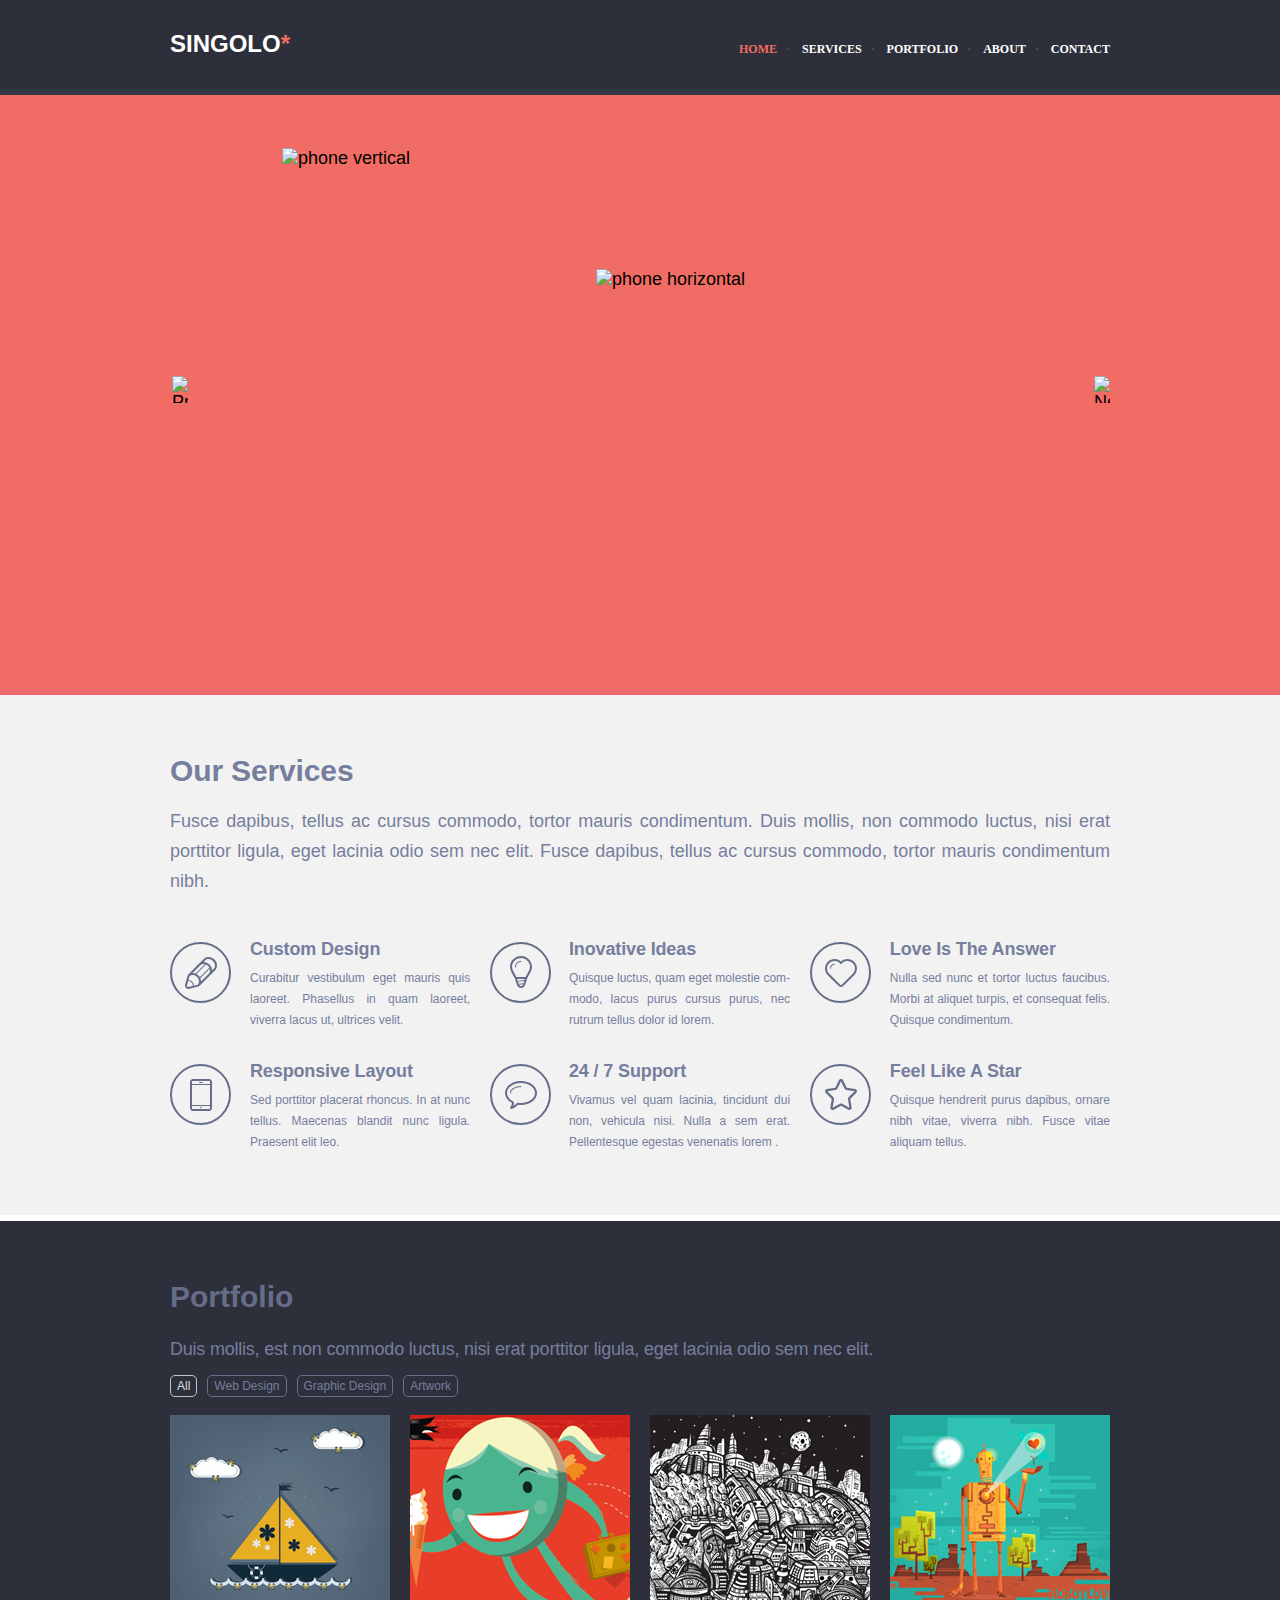
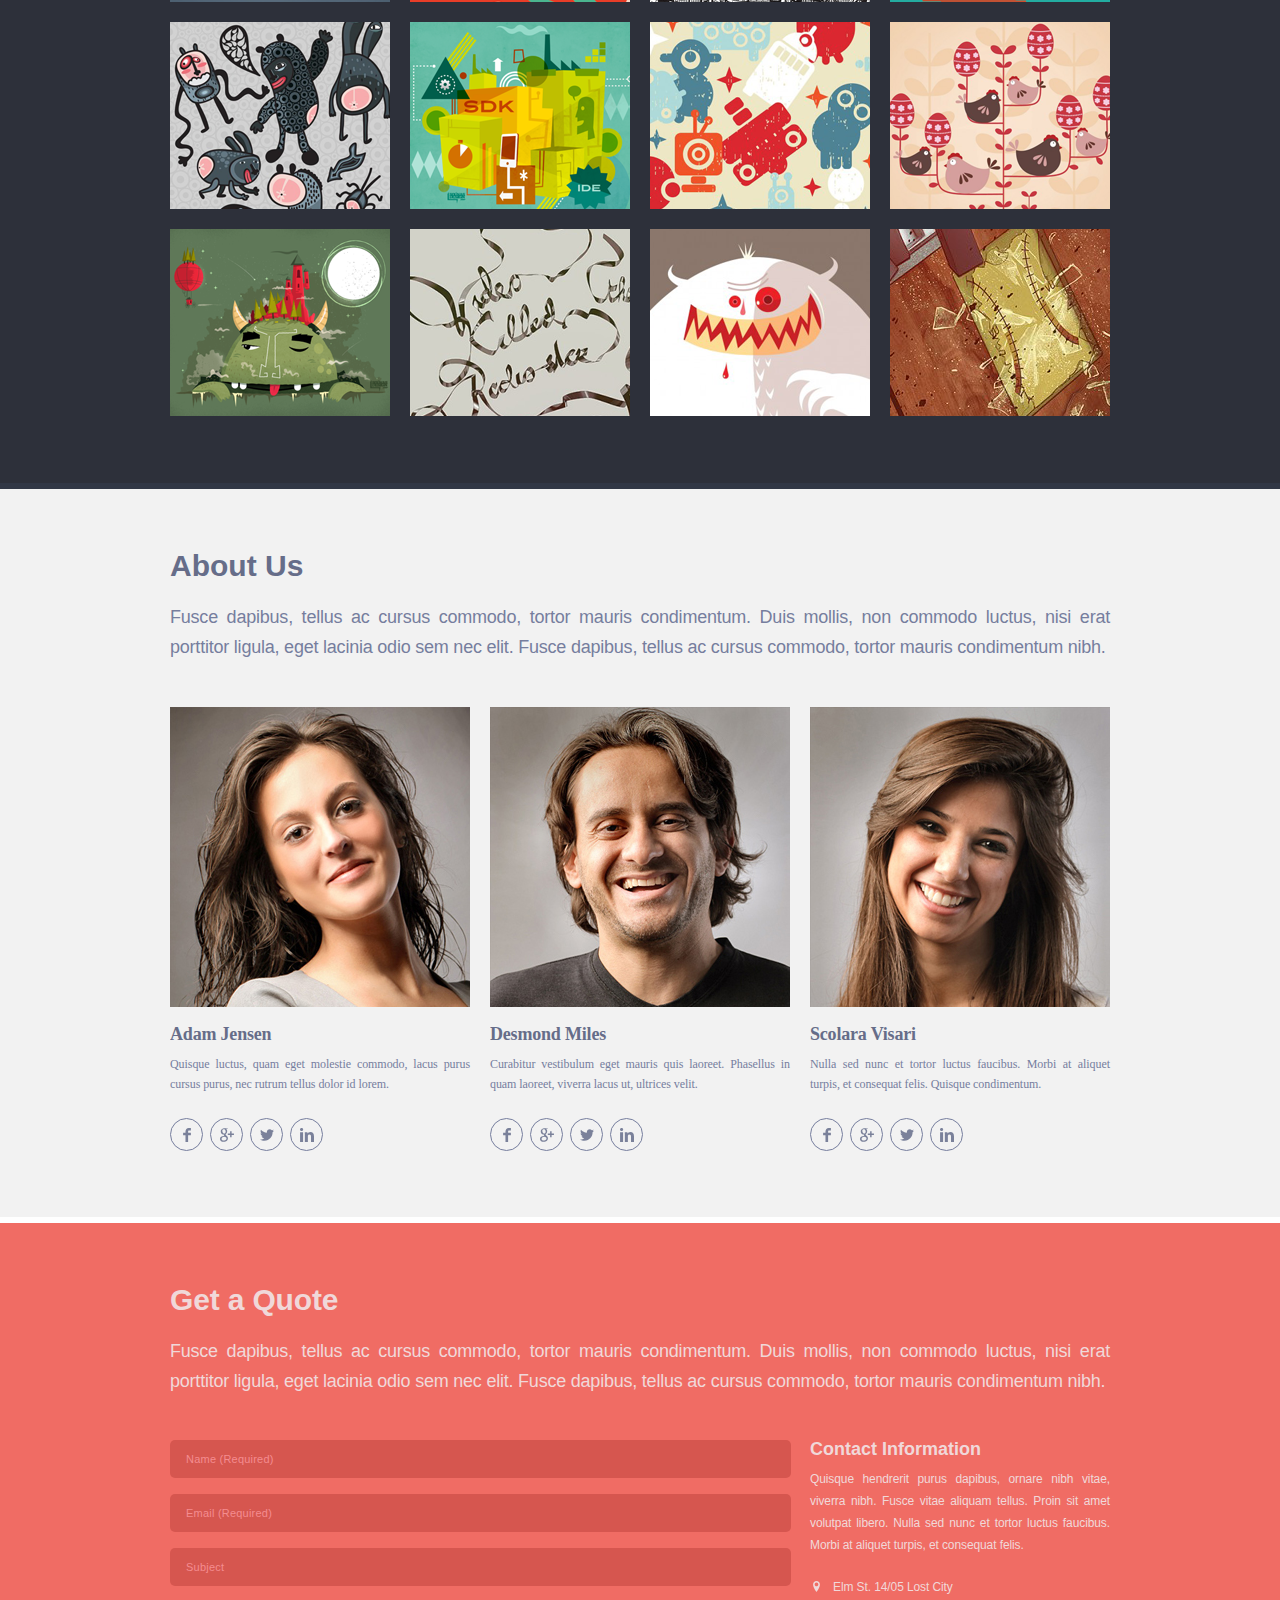
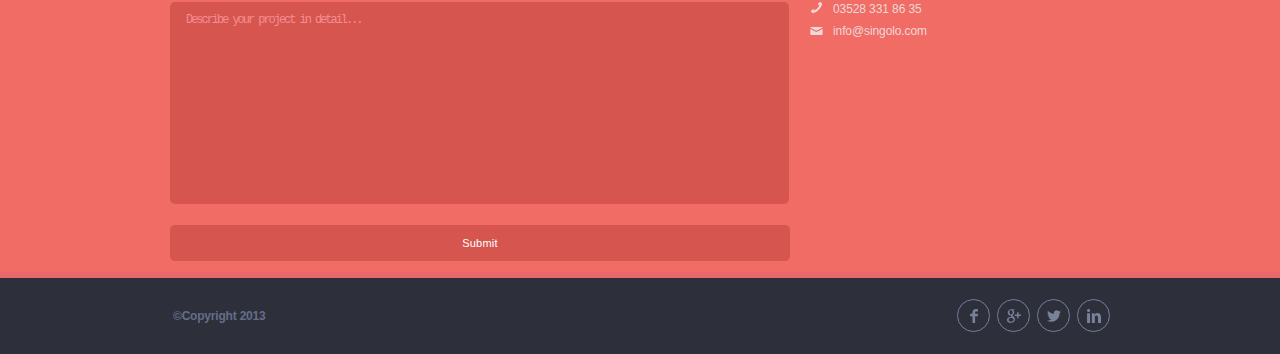
==== commit 15387bef: "feat: implement black screen for mobiles" ====
--- a/index.html
+++ b/index.html
@@ -26,10 +26,21 @@
   <main class="main">
     <section class="slider">
       <div class="wrapper">
-        <a href="#" class="btn-prev"><img class="prev" src="./assets/img/prev.png" alt="Previos slide"></a>
-        <img class="phone-vertical" src="./assets/img/phone-vertical.png" alt="phone vertical" >
-        <img class="phone-horizontal" src="./assets/img/phone-horizontal.png" alt="phone horizontal">
-        <a href="#" class="btn-next"><img class="next" src="./assets/img/next.png" alt="Next slide"></a>
+        <a href="#" id="btn-prev" class="btn-prev"><img class="prev" src="./assets/img/prev.png" alt="Previos slide"></a>
+        <div class="slider-container">
+          <div class="slide">
+            <div class="first-slider-container">
+              <img class="phone-vertical vertical" src="./assets/img/phone-vertical.png" alt="phone vertical" >
+              <div id="vertical-black-screen" class="vertical-black-screen vertical"></div>
+              <img class="phone-horizontal horizontal" src="./assets/img/phone-horizontal.png" alt="phone horizontal">
+              <div id="horizontal-black-screen" class="horizontal-black-screen horizontal"></div>
+            </div>
+          </div>
+          <div class="slide">
+            <img src="./assets/img/Slide-2.jpg" alt="phones" class="phones">
+          </div>
+       </div>
+        <a href="#" id="btn-next" class="btn-next"><img class="next" src="./assets/img/next.png" alt="Next slide"></a>
       </div>
       <div class="slider-underline"></div>
     </section>
@@ -110,42 +121,42 @@
             <li><a href="#portfolio">graphic design</a></li>
             <li><a href="#portfolio">artwork</a></li>
           </ul>
-          <div class="layout-4-column">
-            <div class="item">
-              <a href="#"><img src="./assets/img/Project1.png" class="item-img1" alt=""></a>
-            </div>
-            <div class="item">
-              <a href="#"><img src="./assets/img/Project2.png" class="item-img2" alt=""></a>
-            </div>
-            <div class="item">
-              <a href="#"><img src="./assets/img/Project3.png" class="item-img3" alt=""></a>
-            </div>
-            <div class="item">
-              <a href="#"><img src="./assets/img/Project4.png" class="item-img4" alt=""></a>
-            </div>
-            <div class="item">
-              <a href="#"><img src="./assets/img/Project5.png" class="item-img5" alt=""></a>
-            </div>
-            <div class="item">
-              <a href="#"><img src="./assets/img/Project6.png" class="item-img6" alt=""></a>
-            </div>
-            <div class="item">
-              <a href="#"><img src="./assets/img/Project7.png" class="item-img7" alt=""></a>
-            </div>
-            <div class="item">
-              <a href="#"><img src="./assets/img/Project8.png" class="item-img8" alt=""></a>
-            </div>
-            <div class="item">
-              <a href="#"><img src="./assets/img/Project9.png" class="item-img9" alt=""></a>
-            </div>
-            <div class="item">
-              <a href="#"><img src="./assets/img/Project10.png" class="item-img10" alt=""></a>
-            </div>
-            <div class="item">
-              <a href="#"><img src="./assets/img/Project11.png" class="item-img11" alt=""></a>
-            </div>
-            <div class="item">
-              <a href="#"><img src="./assets/img/Project12.png" class="item-img12" alt=""></a>
+          <div id="items" class="layout-4-column">
+            <div class="item">
+              <img src="./assets/img/Project1.png" class="item-img1" alt="">
+            </div>
+            <div class="item">
+              <img src="./assets/img/Project2.png" class="item-img2" alt="">
+            </div>
+            <div class="item">
+              <img src="./assets/img/Project3.png" class="item-img3" alt="">
+            </div>
+            <div class="item">
+              <img src="./assets/img/Project4.png" class="item-img4" alt="">
+            </div>
+            <div class="item">
+              <img src="./assets/img/Project5.png" class="item-img5" alt="">
+            </div>
+            <div class="item">
+              <img src="./assets/img/Project6.png" class="item-img6" alt="">
+            </div>
+            <div class="item">
+              <img src="./assets/img/Project7.png" class="item-img7" alt="">
+            </div>
+            <div class="item">
+              <img src="./assets/img/Project8.png" class="item-img8" alt="">
+            </div>
+            <div class="item">
+              <img src="./assets/img/Project9.png" class="item-img9" alt="">
+            </div>
+            <div class="item">
+              <img src="./assets/img/Project10.png" class="item-img10" alt="">
+            </div>
+            <div class="item">
+              <img src="./assets/img/Project11.png" class="item-img11" alt="">
+            </div>
+            <div class="item">
+              <img src="./assets/img/Project12.png" class="item-img12" alt="">
             </div>
           </div>
       </div>
@@ -163,10 +174,10 @@
             <h3>Adam Jensen</h3>
             <p>Quisque luctus, quam eget molestie commodo, lacus purus cursus purus, nec rutrum tellus dolor id lorem.</p>
             <div class="soc-networks">
-              <a href="#"><img src="./assets/img/ico-facebook.svg" alt="Facebook" class="ico-facebook"></a>
-              <a href="#"><img src="./assets/img/ico-google-plus.svg" alt="Google Plus" class="ico-google-plus"></a>
-              <a href="#"><img src="./assets/img/ico-twitter.svg" alt="Twitter" class="ico-twitter"></a>
-              <a href="#"><img src="./assets/img/ico-linkedin.svg" alt="LinkedIn" class="ico-linkedin"></a>
+              <a href=""><img src="./assets/img/ico-facebook.svg" alt="Facebook" class="ico-facebook"></a>
+              <a href=""><img src="./assets/img/ico-google-plus.svg" alt="Google Plus" class="ico-google-plus"></a>
+              <a href=""><img src="./assets/img/ico-twitter.svg" alt="Twitter" class="ico-twitter"></a>
+              <a href=""><img src="./assets/img/ico-linkedin.svg" alt="LinkedIn" class="ico-linkedin"></a>
             </div>
           </div>
           <div class="box">
@@ -174,10 +185,10 @@
             <h3>Desmond Miles</h3>
             <p>Curabitur vestibulum eget mauris quis laoreet. Phasellus in quam laoreet, viverra lacus ut, ultrices velit.</p>
             <div class="soc-networks">
-              <a href="#"><img src="./assets/img/ico-facebook.svg" alt="Facebook" class="ico-facebook"></a>
-              <a href="#"><img src="./assets/img/ico-google-plus.svg" alt="Google Plus" class="ico-google-plus"></a>
-              <a href="#"><img src="./assets/img/ico-twitter.svg" alt="Twitter" class="ico-twitter"></a>
-              <a href="#"><img src="./assets/img/ico-linkedin.svg" alt="LinkedIn" class="ico-linkedin"></a>
+              <a href=""><img src="./assets/img/ico-facebook.svg" alt="Facebook" class="ico-facebook"></a>
+              <a href=""><img src="./assets/img/ico-google-plus.svg" alt="Google Plus" class="ico-google-plus"></a>
+              <a href=""><img src="./assets/img/ico-twitter.svg" alt="Twitter" class="ico-twitter"></a>
+              <a href=""><img src="./assets/img/ico-linkedin.svg" alt="LinkedIn" class="ico-linkedin"></a>
             </div>
           </div>
           <div class="box">
@@ -185,10 +196,10 @@
             <h3>Scolara Visari</h3>
             <p>Nulla sed nunc et tortor luctus faucibus. Morbi at aliquet turpis, et consequat felis. Quisque condimentum.</p>
             <div class="soc-networks">
-              <a href="#"><img src="./assets/img/ico-facebook.svg" alt="Facebook" class="ico-facebook"></a>
-              <a href="#"><img src="./assets/img/ico-google-plus.svg" alt="Google Plus" class="ico-google-plus"></a>
-              <a href="#"><img src="./assets/img/ico-twitter.svg" alt="Twitter" class="ico-twitter"></a>
-              <a href="#"><img src="./assets/img/ico-linkedin.svg" alt="LinkedIn" class="ico-linkedin"></a>
+              <a href=""><img src="./assets/img/ico-facebook.svg" alt="Facebook" class="ico-facebook"></a>
+              <a href=""><img src="./assets/img/ico-google-plus.svg" alt="Google Plus" class="ico-google-plus"></a>
+              <a href=""><img src="./assets/img/ico-twitter.svg" alt="Twitter" class="ico-twitter"></a>
+              <a href=""><img src="./assets/img/ico-linkedin.svg" alt="LinkedIn" class="ico-linkedin"></a>
             </div>
           </div>
         </div>
@@ -204,9 +215,9 @@
         <div class="layer-2-column">
           <div class="first-column">
             <form id="quote-form" action="post" onsubmit="return false;">
-              <input type="text" name="name" required placeholder="Name (Required)" class="contacts-input">
-              <input type="email" name="email" required placeholder="Email (Required)" class="contacts-input">
-              <input type="text" id="subject" name="subject" placeholder="Subject" class="contacts-input">
+              <input id="name" type="text" name="name" required placeholder="Name (Required)" class="contacts-input">
+              <input id="email" type="email" name="email" required placeholder="Email (Required)" class="contacts-input">
+              <input id="subject" type="text" name="subject" placeholder="Subject" class="contacts-input">
               <textarea id="describe" name="project-description" placeholder="Describe your project in detail..." class="contacts-textarea"></textarea>
               <input type="submit" id="send-btn" placeholder="Submit" class="contacts-input submit">
             </form>
@@ -239,10 +250,10 @@
     <div class="wrapper">
       <h4 class="footer-copyright">&copy;Copyright 2013</h4>
       <div class="footer soc-networks">
-        <a href="#"><img src="./assets/img/ico-facebook.svg" alt="Facebook" class="ico-facebook"></a>
-        <a href="#"><img src="./assets/img/ico-google-plus.svg" alt="Google Plus" class="ico-google-plus"></a>
-        <a href="#"><img src="./assets/img/ico-twitter.svg" alt="Twitter" class="ico-twitter"></a>
-        <a href="#"><img src="./assets/img/ico-linkedin.svg" alt="LinkedIn" class="ico-linkedin"></a>
+        <a href=""><img src="./assets/img/ico-facebook.svg" alt="Facebook" class="ico-facebook"></a>
+        <a href=""><img src="./assets/img/ico-google-plus.svg" alt="Google Plus" class="ico-google-plus"></a>
+        <a href=""><img src="./assets/img/ico-twitter.svg" alt="Twitter" class="ico-twitter"></a>
+        <a href=""><img src="./assets/img/ico-linkedin.svg" alt="LinkedIn" class="ico-linkedin"></a>
       </div>
     </div>
   </footer>
--- a/style.css
+++ b/style.css
@@ -132,6 +132,27 @@
   position: relative;
 }
 
+.slider-container {
+  position: relative;
+  width: 100%;
+  overflow: hidden;
+  display: flex;
+}
+.first-slider-container {
+  position: relative;
+  width: 1020px;
+}
+
+.slider .slide {
+  position: relative;
+  margin: 0 auto;
+  left: 0px;
+}
+
+.slider .slide.active {
+  display: block;
+}
+
 .prev:hover, .next:hover {
   transform: scale(1.4);
 }
@@ -142,10 +163,16 @@
   height: 27px;
   top: 281px;
   left: 42px;
+  z-index: 100;
+}
+
+.phone-vertical,
+.phone-horizontal  {
+  position: absolute;
+  cursor: pointer;
 }
 
 .phone-vertical {
-  position: absolute;
   top: 53px;
   left: 112px;
   width: 240px;
@@ -153,11 +180,36 @@
 }
 
 .phone-horizontal {
-  position: absolute;
   top: 174px;
   right: 111px;
   width: 483px;
   height: 240px;
+}
+
+.vertical-black-screen,
+.horizontal-black-screen {
+  display: none;
+  position: absolute;
+  background-color: black;
+  cursor: pointer;
+}
+
+.vertical-black-screen {
+  top: 118px;
+  left: 126px;
+  width: 188px;
+  height: 334px;
+}
+
+.horizontal-black-screen {
+  top: 188px;
+  right: 202px;
+  width: 332px;
+  height: 188px;
+}
+
+.visible {
+  display: block;
 }
 
 .next {
@@ -166,6 +218,7 @@
   height: 27px;
   top: 281px;
   right: 40px;
+  z-index: 100;
 }
 
 .slider-underline {
@@ -325,6 +378,7 @@
   height: 187px;
   margin-right: 20px;
   margin-bottom: 20px;
+  cursor: pointer;
 }
 
 .item:nth-child(4n){
@@ -335,12 +389,18 @@
   display: none;
 }
 
+.selected-item {
+  border: 5px solid #F06C64;
+  width: 210px;
+  height: 177px;
+}
+
 .item img {
   position: absolute;
 }
 
 .item:hover{
-  box-shadow: 5px 5px 10px 5px #0d0e11;
+  box-shadow: 0px 7px 4px -3px #f7aaaa;
 }
 
 .item-img1 {
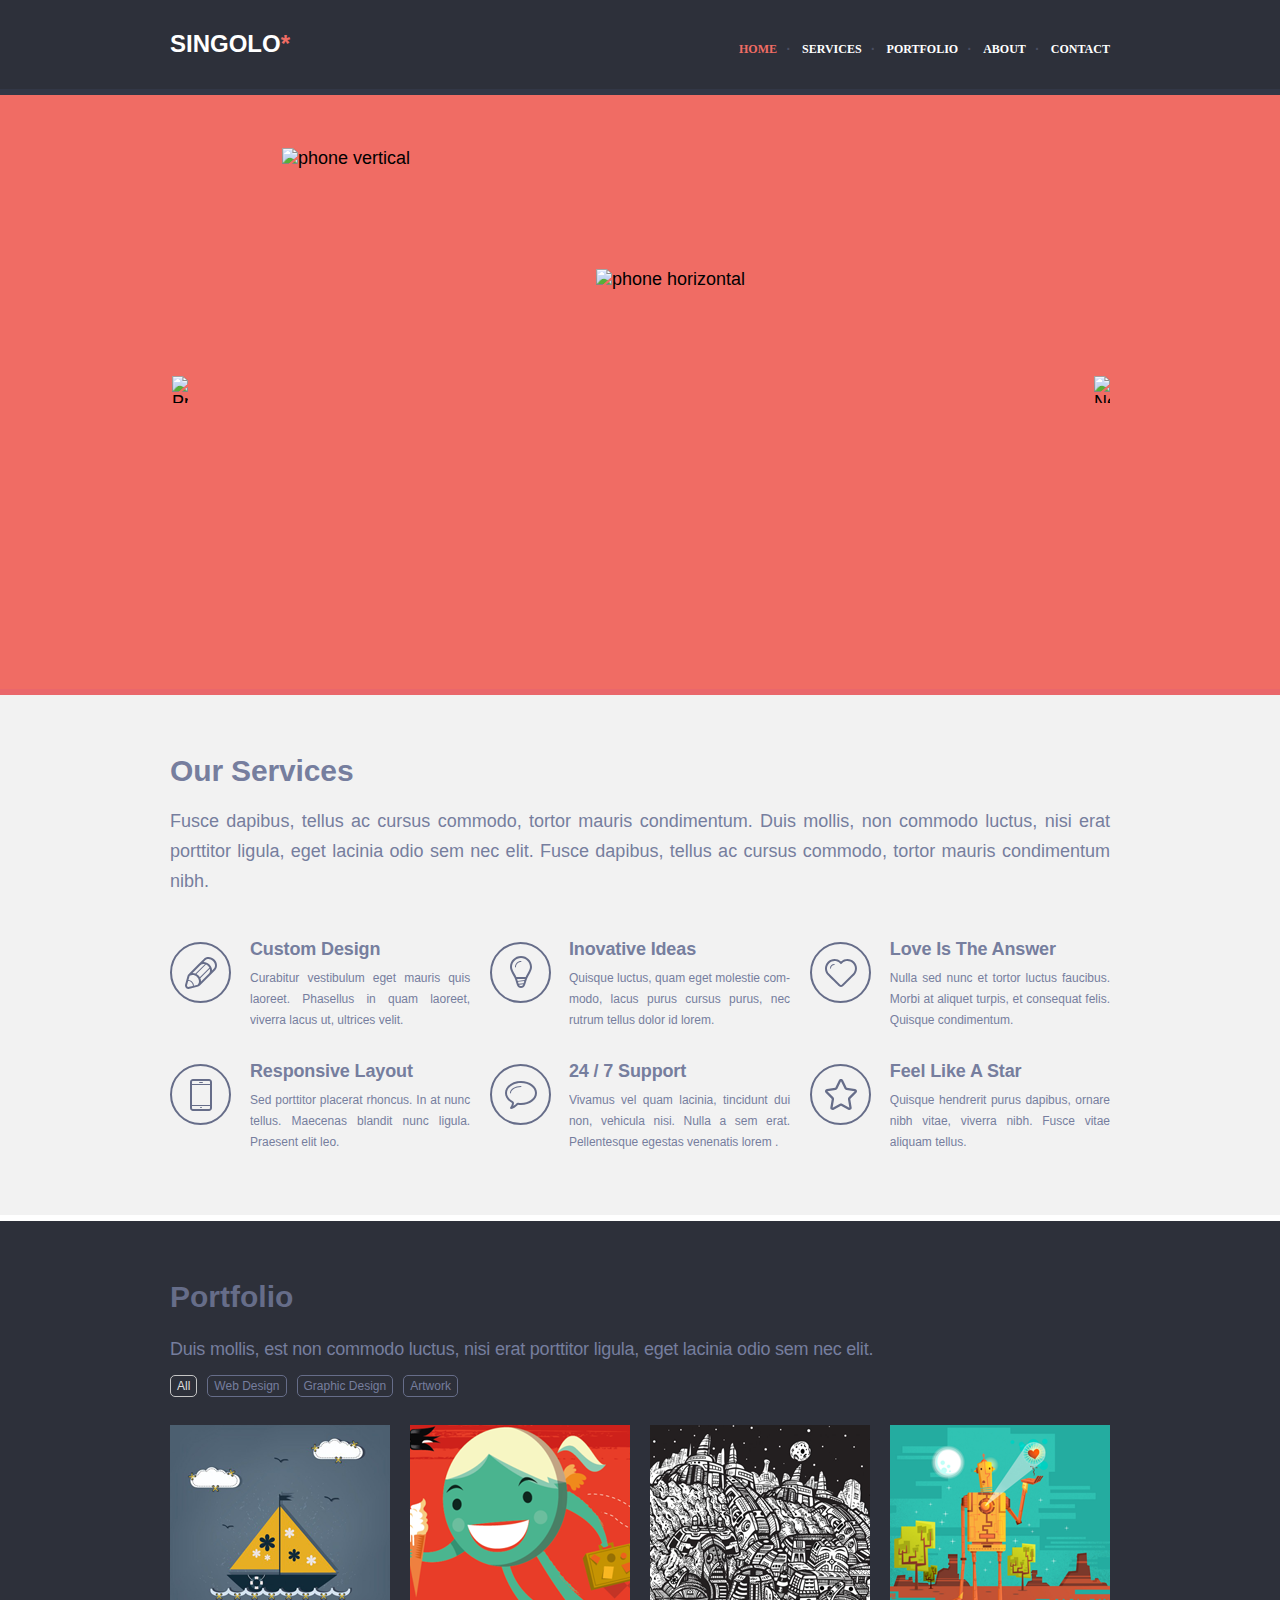
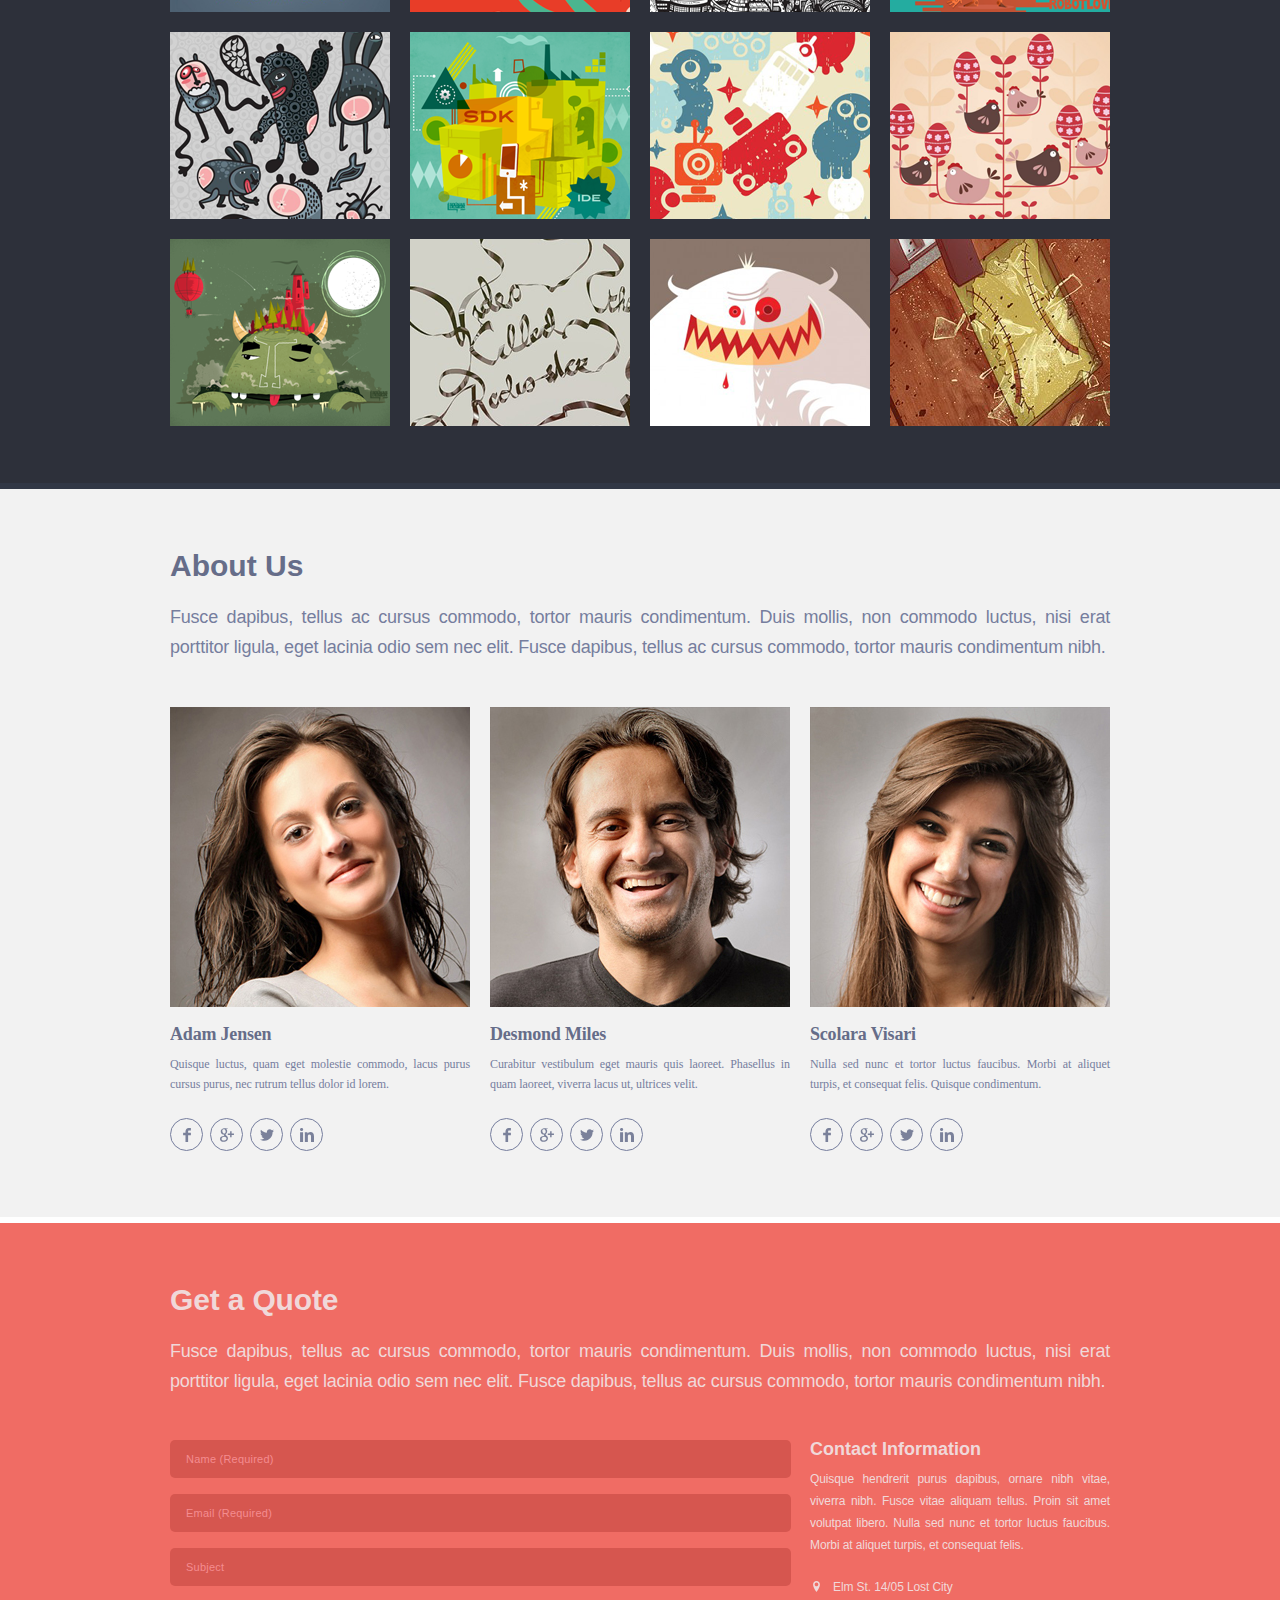
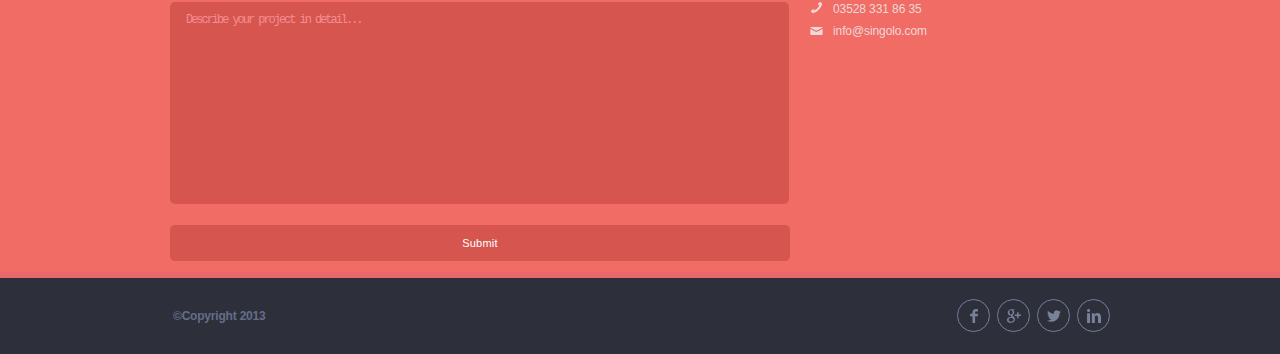
==== commit 1c88a22d: "fix: singolo DOM form should cancel default behavior" ====
--- a/index.html
+++ b/index.html
@@ -32,8 +32,10 @@
             <div class="first-slider-container">
               <img class="phone-vertical vertical" src="./assets/img/phone-vertical.png" alt="phone vertical" >
               <div id="vertical-black-screen" class="vertical-black-screen vertical"></div>
+              <div id="vertical-phone-btn"></div>
               <img class="phone-horizontal horizontal" src="./assets/img/phone-horizontal.png" alt="phone horizontal">
               <div id="horizontal-black-screen" class="horizontal-black-screen horizontal"></div>
+              <div id="horizontal-phone-btn"></div>
             </div>
           </div>
           <div class="slide">
@@ -214,7 +216,7 @@
           Fusce dapibus, tellus ac cursus commodo, tortor mauris condimentum nibh.</p>
         <div class="layer-2-column">
           <div class="first-column">
-            <form id="quote-form" action="post" onsubmit="return false;">
+            <form id="quote-form" action="post" onsubmit="event.preventDefault();">
               <input id="name" type="text" name="name" required placeholder="Name (Required)" class="contacts-input">
               <input id="email" type="email" name="email" required placeholder="Email (Required)" class="contacts-input">
               <input id="subject" type="text" name="subject" placeholder="Subject" class="contacts-input">
--- a/style.css
+++ b/style.css
@@ -138,12 +138,14 @@
   overflow: hidden;
   display: flex;
 }
+
 .first-slider-container {
-  position: relative;
   width: 1020px;
+  position: relative;
 }
 
 .slider .slide {
+  width: 100%;
   position: relative;
   margin: 0 auto;
   left: 0px;
@@ -169,7 +171,6 @@
 .phone-vertical,
 .phone-horizontal  {
   position: absolute;
-  cursor: pointer;
 }
 
 .phone-vertical {
@@ -191,7 +192,6 @@
   display: none;
   position: absolute;
   background-color: black;
-  cursor: pointer;
 }
 
 .vertical-black-screen {
@@ -210,6 +210,28 @@
 
 .visible {
   display: block;
+}
+
+#vertical-phone-btn,
+#horizontal-phone-btn {
+  position: absolute;
+  cursor: pointer;
+  border-radius: 50%;
+  z-index: 110;
+}
+
+#vertical-phone-btn {
+  width: 42px;
+  height: 42px;
+  top: 462px;
+  left: 199px;
+}
+
+#horizontal-phone-btn {
+  width: 42px;
+  height: 42px;
+  top: 261px;
+  left: 435px;
 }
 
 .next {
@@ -312,7 +334,6 @@
 .portfolio > .wrapper {
   justify-content: space-between;
   flex-direction: column;
-  width: 940px;
 }
 
 .portfolio-header {
@@ -359,6 +380,7 @@
 }
 
 .layout-4-column {
+  width: 960px;
   height: 621px;
   display: flex;
   flex-wrap: wrap;
@@ -366,23 +388,25 @@
   position: relative;
   overflow: hidden;
   padding-bottom: 47px;
+  left: -10px;
 }
 
 .item {
-  display: flex;
+  width: 220px;
+  height: 187px;
+  flex: none;
   flex-direction: row;
   justify-content: space-between;
   position: relative;
   overflow: hidden;
-  width: 220px;
-  height: 187px;
-  margin-right: 20px;
-  margin-bottom: 20px;
   cursor: pointer;
-}
-
-.item:nth-child(4n){
-  margin-right: 0;
+  margin: 10px;
+}
+
+.item::before {
+  content: '';
+  float: left;
+  padding-top: 100%;
 }
 
 .item:nth-child(n+13) {
@@ -397,10 +421,8 @@
 
 .item img {
   position: absolute;
-}
-
-.item:hover{
-  box-shadow: 0px 7px 4px -3px #f7aaaa;
+  width: auto;
+  height: auto;
 }
 
 .item-img1 {
@@ -461,6 +483,10 @@
 .item-img12 {
   top: -60px;
   left: -36px;
+}
+
+.item:hover{
+  box-shadow: 0px 7px 4px -3px #f7aaaa;
 }
 
 .portfolio-underline {
@@ -586,7 +612,6 @@
 .quote > .wrapper {
   justify-content: space-between;
   flex-direction: column;
-  width: 940px;
 }
 
 .quote-header {
@@ -625,12 +650,12 @@
 
 .contacts-input,
 .contacts-textarea {
+  width: 603px;
   height: 36px;
   border-radius: 5px;
   border: 0;
   background-color: #d6564f;
   color: #ffffff;
-  width: 603px;
   margin-top: 16px;
 }
 
@@ -677,8 +702,8 @@
 }
 
 .second-column {
+  width: 300px;
   padding-left: 20px;
-  width: 300px;
 }
 
 .second-column > p {
@@ -777,11 +802,102 @@
   position: absolute;
   top: 25%;
   left: 30%;
-  text-align: center;
+  text-align: left;
   background: #ea676b;
   padding: 30px;
   border-radius: 22px;
   width: 30%;
   max-height: 50%;
   overflow: hidden auto;
-}
+  word-wrap: break-word;
+}
+
+@media(max-width: 1019px){
+  .wrapper {
+    width: auto;
+  }
+
+  .item-service {
+    margin: 0 7% 7% 0;
+    flex: 1 0 36%;
+  }
+
+  .layer-3-tiles > .box {
+    width: 33%;
+  }
+
+  .layer-3-tiles > .box > img {
+    width: 100%;
+    height: auto;
+  }
+
+  .first-column {
+    width: 65%;
+  }
+
+  .contacts-input,
+  .contacts-textarea {
+    width: 100%;
+  }
+
+  .contacts-input.submit {
+    width: 100%;
+  }
+
+  .second-column {
+    width: 35%;
+  }
+
+  .layout-4-column {
+    width: calc(100% + 10px);
+    height: auto;
+  }
+
+  .first-slider-container {
+    width: 100%;
+  }
+
+  .item {
+    display: flex;
+    margin: 10px;
+    flex: 1 0 24%;
+    width: auto;
+    height: auto;
+  }
+
+  .item img {
+    width: 100%;
+    height: 100%;
+    top: 0;
+    left: 0;
+  }
+}
+
+@media (max-width: 767px) {
+  .wrapper {
+    padding: 0 30px;
+  }
+
+  .item-service {
+    flex: 1 0 44%;
+  }
+
+  .item {
+    flex: 1 0 32%;
+  }
+
+  .item:nth-child(n+9) {
+    display: none;
+  }
+}
+
+@media (max-width: 375px) {
+  .wrapper {
+    padding: 0 30px;
+  }
+
+  .item {
+    flex: 1 0 32%;
+    margin: 7px;
+  }
+}
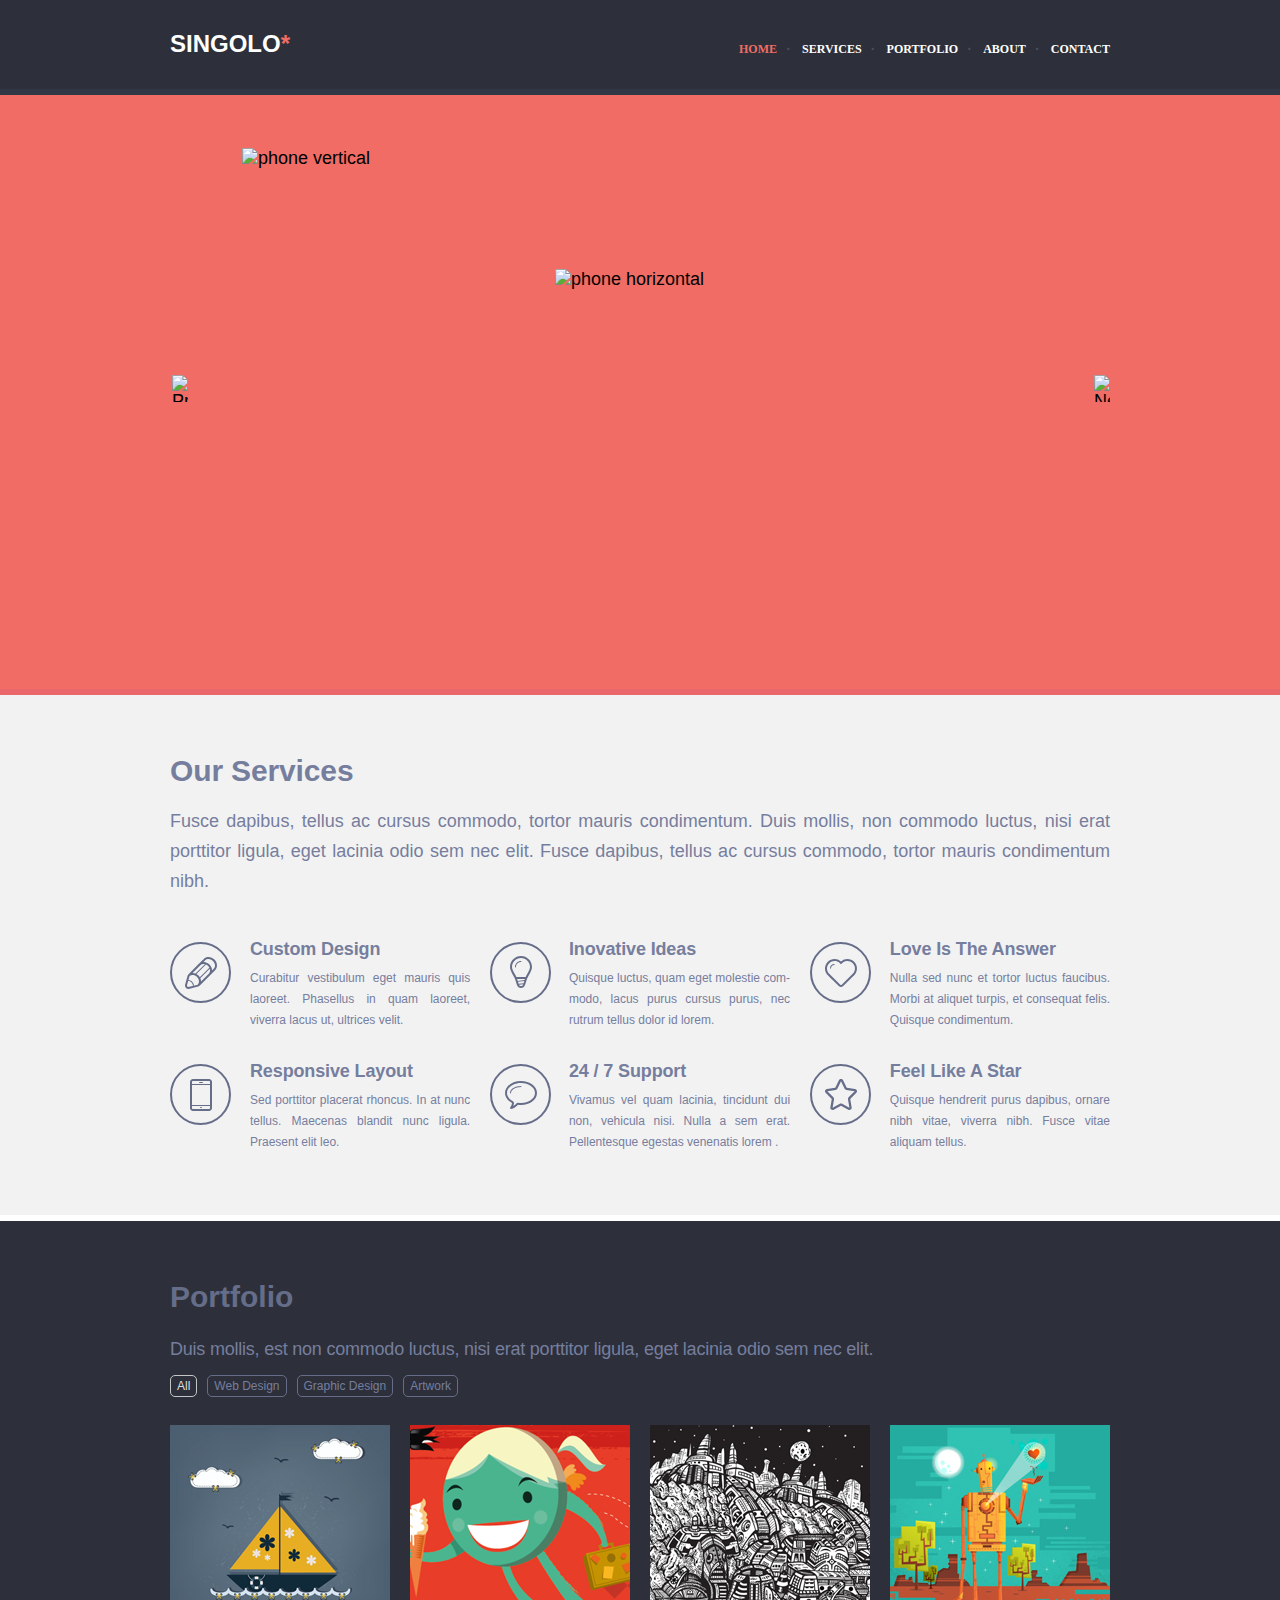
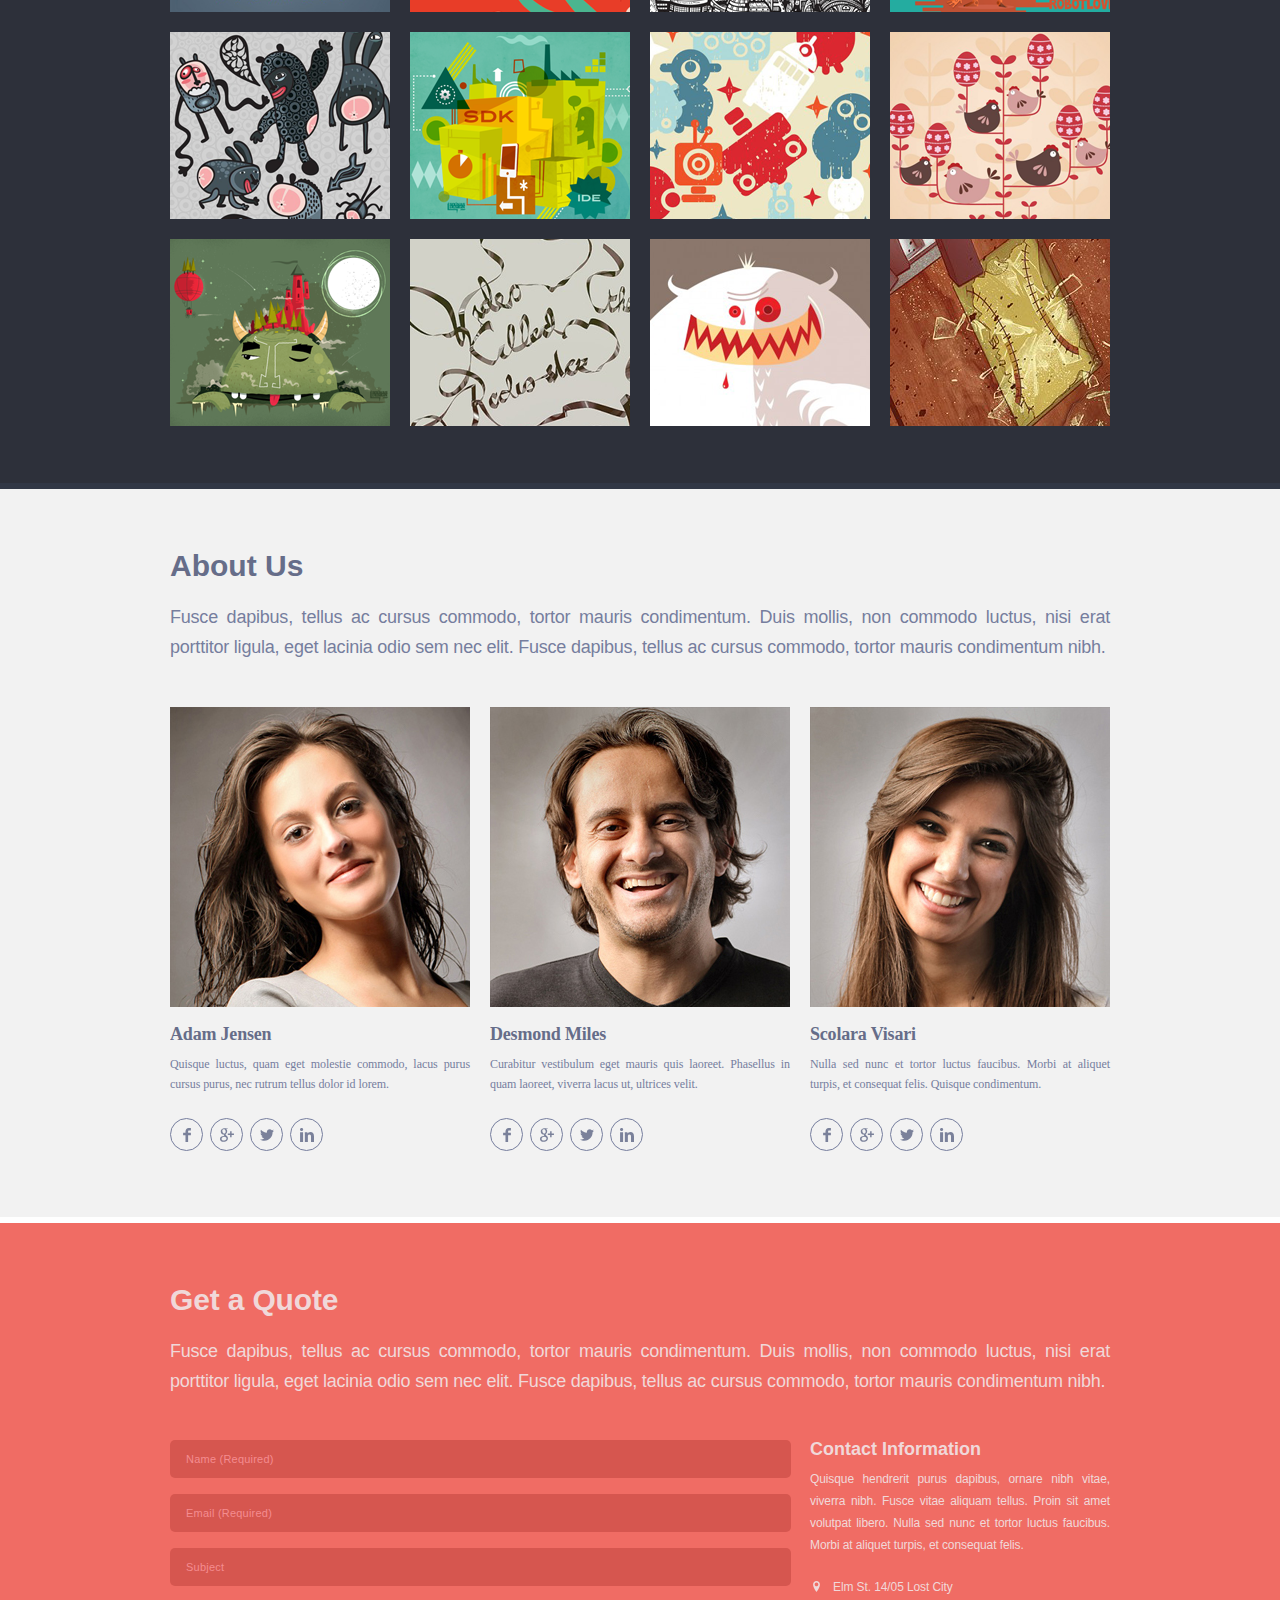
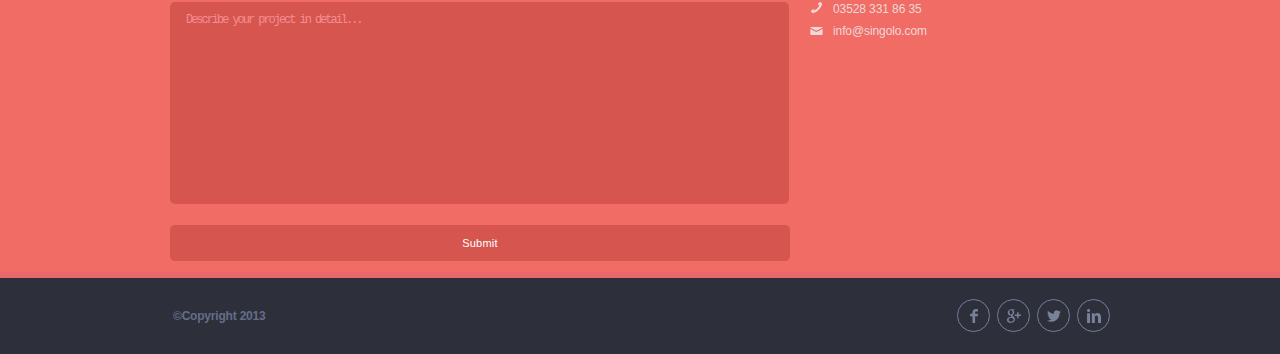
==== commit 23b70f57: "Merge pull request #3 from Geralldtit/gh-pages" ====
--- a/index.html
+++ b/index.html
@@ -8,12 +8,17 @@
   <title>Singpolo</title>
 </head>
 <body>
-  <header class="header">
+  <header id="header" class="header">
     <div class="wrapper">
+      <div id="hamburger" class="hamburger">
+        <span class="hamburger-line first"></span>
+        <span class="hamburger-line second"></span>
+        <span class="hamburger-line third"></span>
+      </div>
       <h1 class="logo"><a href="#">Singolo</a></h1>
       <nav class="header-navigation">
         <ul class="navigation" id="menu">
-          <li class="active"><a href="#">Home</a></li>
+          <li class="active"><a href="#home">Home</a></li>
           <li><a href="#services">Services</a></li>
           <li><a href="#portfolio">Portfolio</a></li>
           <li><a href="#about">About</a></li>
@@ -22,9 +27,20 @@
       </nav>
     </div>
     <div class="header-underline"></div>
+    <nav id="menu-small" class="menu-small invisible">
+      <!-- <div class="opened-menu-small"></div> -->
+      <ul class="navigation navigation-small">
+        <li><a href="#home">Home</a></li>
+        <li><a href="#services">Services</a></li>
+        <li><a href="#portfolio">Portfolio</a></li>
+        <li><a href="#about">About</a></li>
+        <li><a href="#contact">Contact</a></li>
+      </ul>
+      <div id="overlay" class="overlay"></div>
+    </nav>
   </header>
   <main class="main">
-    <section class="slider">
+    <section id="home" class="slider">
       <div class="wrapper">
         <a href="#" id="btn-prev" class="btn-prev"><img class="prev" src="./assets/img/prev.png" alt="Previos slide"></a>
         <div class="slider-container">
@@ -39,7 +55,7 @@
             </div>
           </div>
           <div class="slide">
-            <img src="./assets/img/Slide-2.jpg" alt="phones" class="phones">
+            <img id="second-slide" src="./assets/img/Slide-2.jpg" alt="phones" class="phones">
           </div>
        </div>
         <a href="#" id="btn-next" class="btn-next"><img class="next" src="./assets/img/next.png" alt="Next slide"></a>
@@ -118,10 +134,10 @@
         <p class="description">Duis mollis, est non commodo luctus, nisi erat
           porttitor ligula, eget lacinia odio sem nec elit.</p>
           <ul id="tags" class="tags">
-            <li class="active"><a href="#portfolio">all</a></li>
-            <li><a href="#portfolio">web design</a></li>
-            <li><a href="#portfolio">graphic design</a></li>
-            <li><a href="#portfolio">artwork</a></li>
+            <li class="active">all</li>
+            <li>web design</li>
+            <li>graphic design</li>
+            <li>artwork</li>
           </ul>
           <div id="items" class="layout-4-column">
             <div class="item">
--- a/style.css
+++ b/style.css
@@ -1,5 +1,6 @@
 html {
   font-size: 10px;
+  scroll-behavior: smooth;
 }
 
 body {
@@ -36,6 +37,13 @@
   margin-block-end: 0;
 }
 
+#services,
+#portfolio,
+#about,
+#contact {
+  scroll-margin-top: 95px;
+}
+
 .wrapper {
   display: flex;
   width: 940px;
@@ -49,7 +57,8 @@
   height: 89px;
   background-color: #2d303a;
   margin-bottom: 6px;
-  z-index: 100;
+  z-index: 110;
+  position: fixed;
 }
 
 .header-underline {
@@ -60,6 +69,10 @@
 
 header > .wrapper {
   justify-content: space-between;
+}
+
+.hamburger {
+  display:none;
 }
 
 .logo {
@@ -78,7 +91,7 @@
   color: #f06c64;
 }
 
-nav {
+.header-navigation {
   width: 380px;
   height: 100%;
 }
@@ -121,15 +134,20 @@
   color: #f06c64;
 }
 
+.menu-small {
+  display: none;
+}
+
 .slider {
   width: 100%;
-  height: 594px;
+  height: 689px;
   background-color: #f06c64;
   margin-bottom: 6px;
 }
 
 .slider > .wrapper {
   position: relative;
+  padding-top: 95px;
 }
 
 .slider-container {
@@ -140,7 +158,7 @@
 }
 
 .first-slider-container {
-  width: 1020px;
+  width: 940px;
   position: relative;
 }
 
@@ -163,7 +181,7 @@
   position: absolute;
   width: 16px;
   height: 27px;
-  top: 281px;
+  top: 375px;
   left: 42px;
   z-index: 100;
 }
@@ -175,14 +193,14 @@
 
 .phone-vertical {
   top: 53px;
-  left: 112px;
+  left: 72px;
   width: 240px;
   height: 484px;
 }
 
 .phone-horizontal {
   top: 174px;
-  right: 111px;
+  right: 72px;
   width: 483px;
   height: 240px;
 }
@@ -196,14 +214,14 @@
 
 .vertical-black-screen {
   top: 118px;
-  left: 126px;
+  left: 86px;
   width: 188px;
   height: 334px;
 }
 
 .horizontal-black-screen {
   top: 188px;
-  right: 202px;
+  right: 163px;
   width: 332px;
   height: 188px;
 }
@@ -224,21 +242,21 @@
   width: 42px;
   height: 42px;
   top: 462px;
-  left: 199px;
+  left: 158px;
 }
 
 #horizontal-phone-btn {
   width: 42px;
   height: 42px;
   top: 261px;
-  left: 435px;
+  left: 394px;
 }
 
 .next {
   position: absolute;
   width: 16px;
   height: 27px;
-  top: 281px;
+  top: 375px;
   right: 40px;
   z-index: 100;
 }
@@ -247,6 +265,7 @@
   height: 6px;
   position: relative;
   background-color: #ea676b;
+  top: -95px;
 }
 
 .services {
@@ -372,6 +391,7 @@
 
 .tags li:hover {
   transform: scale(1.2);
+  cursor: pointer;
 }
 
 .tags li.active {
@@ -414,9 +434,7 @@
 }
 
 .selected-item {
-  border: 5px solid #F06C64;
-  width: 210px;
-  height: 177px;
+  outline: 5px solid #F06C64;
 }
 
 .item img {
@@ -812,11 +830,57 @@
   word-wrap: break-word;
 }
 
+.invisible {
+  display: none !important;
+}
+
 @media(max-width: 1019px){
   .wrapper {
     width: auto;
   }
 
+  .slider {
+    height: calc(70vw);
+  }
+
+  #second-slide {
+    width: 100%;
+    transform: translateX(200%);
+  }
+
+  .slider-container {
+    display: block;
+  }
+
+  .phone-vertical {
+    width: 25%;
+    height: calc(44vw);
+    top: calc(3vw);
+    left: calc(6vw);
+  }
+
+  .phone-horizontal {
+    width: 51%;
+    height: calc(24vw);
+    top: calc(13vw);
+    right: calc(6vw);
+  }
+
+  .prev,
+  .next {
+    top: calc(40vw);
+  }
+
+  .prev {
+    left: 30px;
+  }
+
+  .next {
+    right: 30px;
+  }
+
+
+
   .item-service {
     margin: 0 7% 7% 0;
     flex: 1 0 36%;
@@ -837,11 +901,11 @@
 
   .contacts-input,
   .contacts-textarea {
-    width: 100%;
+    width: 95%;
   }
 
   .contacts-input.submit {
-    width: 100%;
+    width: 98%;
   }
 
   .second-column {
@@ -871,6 +935,19 @@
     top: 0;
     left: 0;
   }
+
+  footer .wrapper {
+    height: 76px;
+  }
+
+  footer h4{
+    display: none;
+  }
+
+  .footer.soc-networks {
+    margin-left: auto;
+    margin-right: auto;
+  }
 }
 
 @media (max-width: 767px) {
@@ -878,6 +955,87 @@
     padding: 0 30px;
   }
 
+  .hamburger {
+    display: inline-block;
+    position: absolute;
+    width: 25px;
+    height: 20px;
+    left: 20px;
+    top: 26px;
+  }
+
+  .hamburger-line {
+    position: absolute;
+    width: 25px;
+    height: 2.4px;
+
+    background: #ffffff;
+    border-radius: 5px;
+  }
+
+  .rotated {
+    transform: rotate(90deg)
+  }
+
+  .first {
+    top: 0;
+  }
+
+  .second {
+    top: 9px;
+  }
+
+  .third {
+    top: 18px;
+  }
+
+  .header {
+    height: 71px;
+  }
+
+  .logo {
+    margin-left: auto;
+    margin-right: auto;
+  }
+
+  .header-navigation {
+    display: none;
+  }
+
+  .menu-small .navigation-small {
+    display: flex;
+    list-style: none;
+    padding-block-start: 238px;
+    padding-inline-start: 73px;
+    flex-direction: column;
+    background-color: #2D303A;
+    width: 70%;
+  }
+  .navigation li:not(:first-child)::before {
+    display: none;
+  }
+
+  .navigation.navigation-small li a {
+    font-size: 2.4rem;
+  }
+
+  .menu-small {
+    display: flex;
+    position: fixed;
+    width: 100%;
+    height: 100%;
+  }
+
+  .overlay {
+    background: #2D303A;
+    opacity: 0.6;
+    width: 30%;
+  }
+
+  .header-underline {
+    display: none;
+  }
+
   .item-service {
     flex: 1 0 44%;
   }
@@ -889,9 +1047,52 @@
   .item:nth-child(n+9) {
     display: none;
   }
+
+  .layer-3-tiles {
+    flex-wrap: wrap;
+    height: auto;
+  }
+
+  .layer-3-tiles > .box {
+    flex: 1 0 51%;
+    margin-bottom: 10%;
+  }
+
+  .layer-2-column {
+    flex-direction: column;
+  }
+
+  .first-column {
+    width: 100%;
+  }
+
+  .second-column {
+    width: 95%;
+    padding-left: 0;
+  }
+
+  .contacts {
+    padding-bottom: 35px;
+  }
 }
 
 @media (max-width: 375px) {
+
+  .slide {
+    height: 671px;
+  }
+
+  .slider-container {
+    top: -18px;
+  }
+  .prev {
+    left: 10px;
+  }
+
+  .next {
+    right: 10px;
+  }
+
   .wrapper {
     padding: 0 30px;
   }
@@ -900,4 +1101,9 @@
     flex: 1 0 32%;
     margin: 7px;
   }
-}
+
+  .contacts-input.submit {
+    width: 100%;
+  }
+}
+
